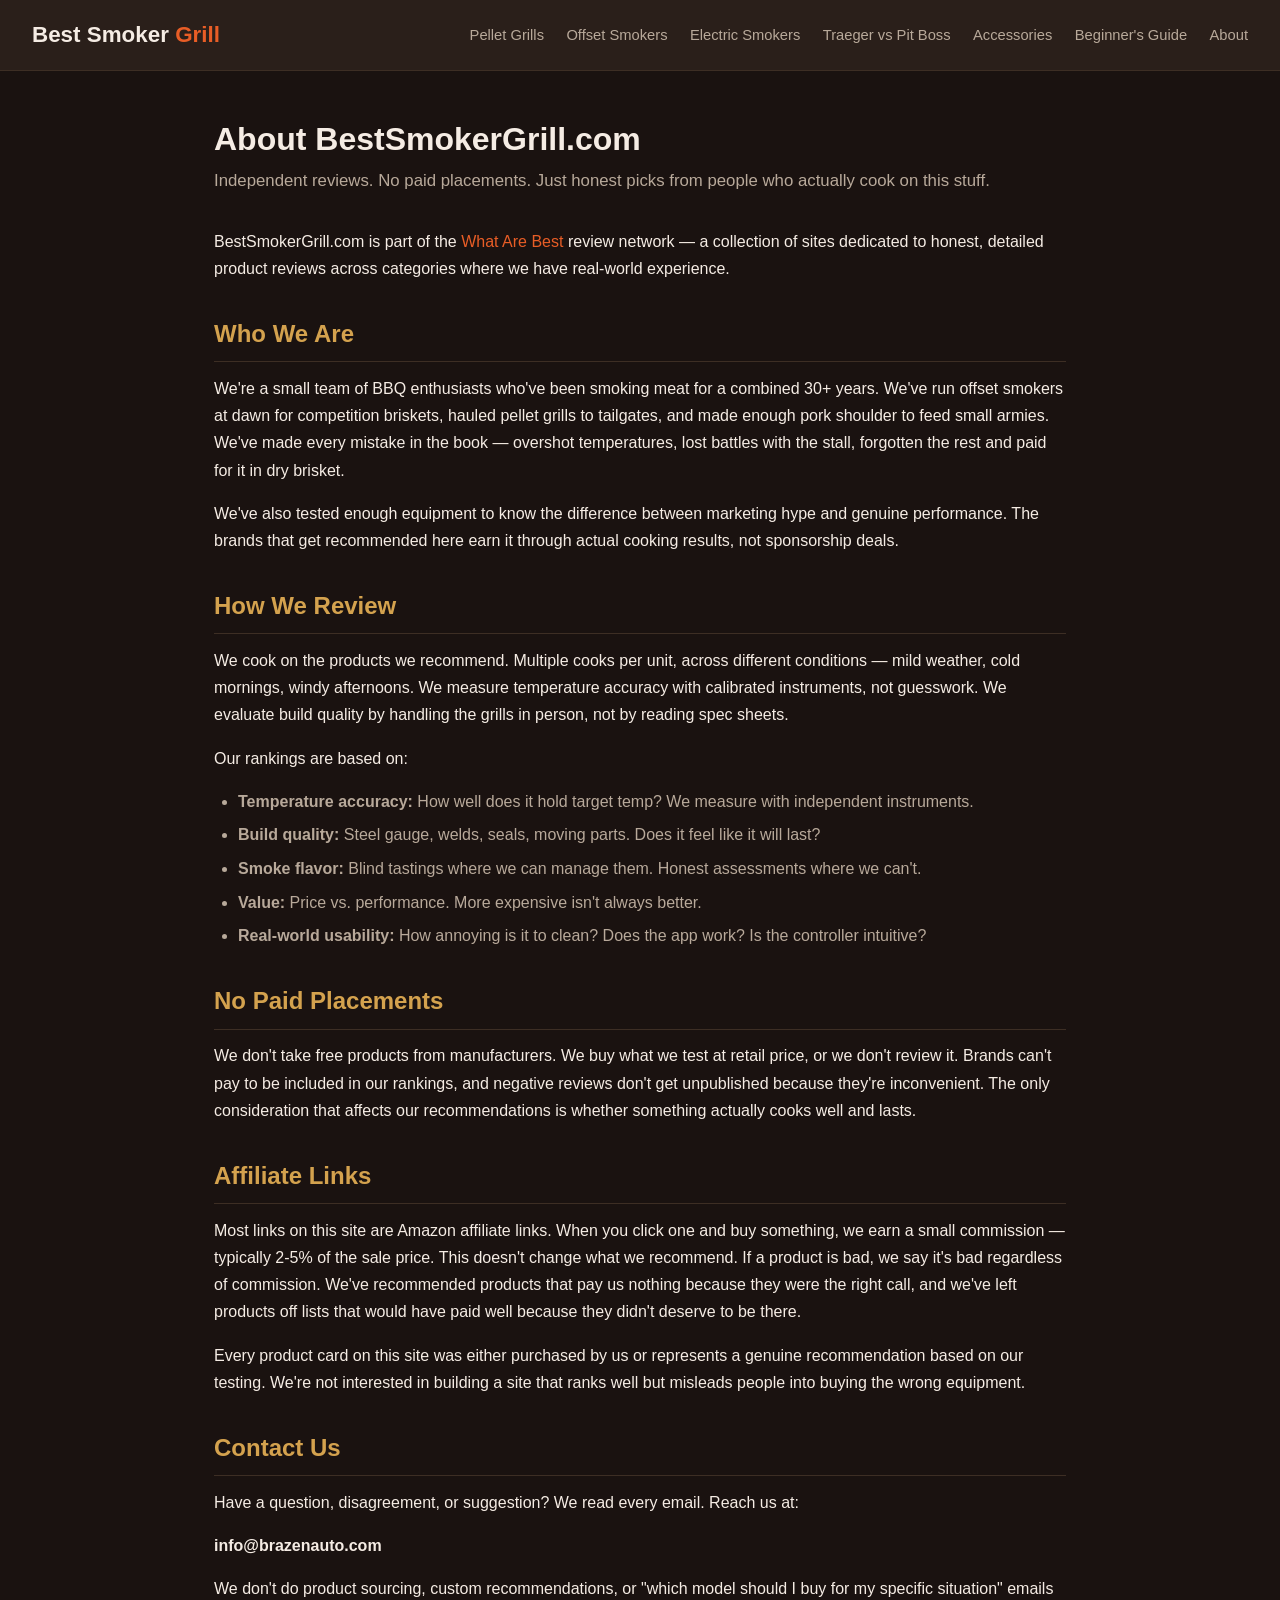
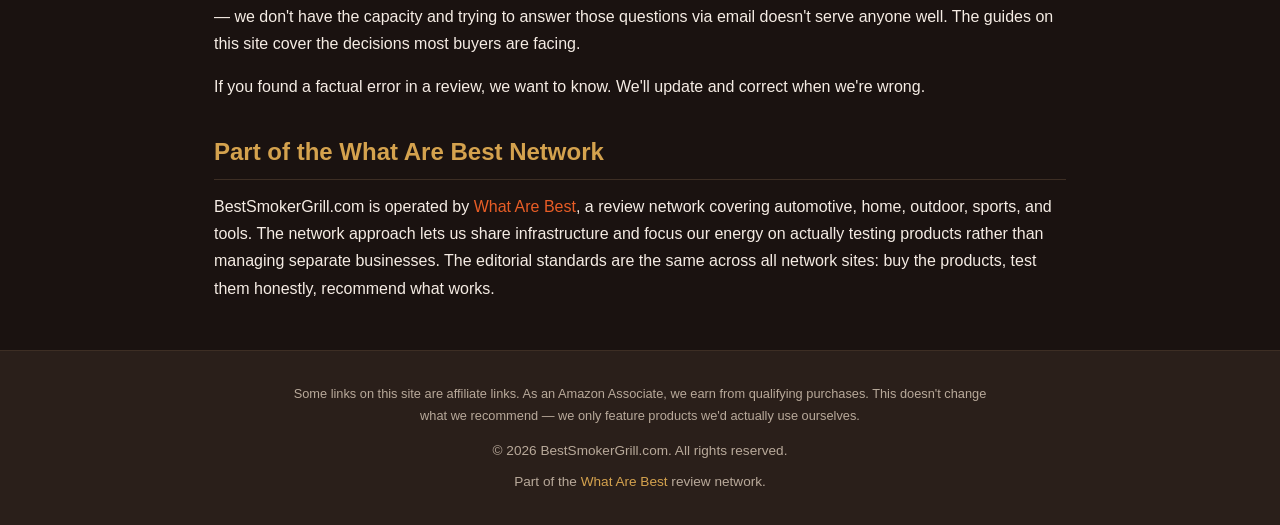
==== about.html @ cd8b77e3 "Initial commit: full site with 9 pages, warm BBQ design, Amazon affiliate links" ====
<!DOCTYPE html>
<html lang="en">
<head>
  <meta charset="UTF-8">
  <meta name="viewport" content="width=device-width, initial-scale=1.0">
  <title>About BestSmokerGrill — Independent Pellet Grill & Smoker Reviews</title>
  <meta name="description" content="About BestSmokerGrill.com — an independent review site dedicated to helping you find the best pellet grills, smokers, and BBQ gear. No paid placements, no fluff.">
  <link rel="canonical" href="https://bestsmokergrill.com/about.html">
  <link rel="stylesheet" href="style.css">
</head>
<body>
  <header>
    <div class="logo"><a href="index.html">Best Smoker <span>Grill</span></a></div>
    <button class="menu-toggle" onclick="document.querySelector('nav').classList.toggle('open')" aria-label="Toggle menu">☰</button>
    <nav>
      <a href="best-pellet-grills.html">Pellet Grills</a>
      <a href="best-offset-smokers.html">Offset Smokers</a>
      <a href="best-electric-smokers.html">Electric Smokers</a>
      <a href="traeger-vs-pit-boss.html">Traeger vs Pit Boss</a>
      <a href="best-grill-accessories.html">Accessories</a>
      <a href="beginners-guide.html">Beginner's Guide</a>
      <a href="about.html">About</a>
    </nav>
  </header>

  <div class="page-header">
    <h1>About BestSmokerGrill.com</h1>
    <p class="subtitle">Independent reviews. No paid placements. Just honest picks from people who actually cook on this stuff.</p>
  </div>

  <div class="article">
    <p>BestSmokerGrill.com is part of the <a href="https://whatarebest.com">What Are Best</a> review network — a collection of sites dedicated to honest, detailed product reviews across categories where we have real-world experience.</p>

    <h2>Who We Are</h2>
    <p>We're a small team of BBQ enthusiasts who've been smoking meat for a combined 30+ years. We've run offset smokers at dawn for competition briskets, hauled pellet grills to tailgates, and made enough pork shoulder to feed small armies. We've made every mistake in the book — overshot temperatures, lost battles with the stall, forgotten the rest and paid for it in dry brisket.</p>
    <p>We've also tested enough equipment to know the difference between marketing hype and genuine performance. The brands that get recommended here earn it through actual cooking results, not sponsorship deals.</p>

    <h2>How We Review</h2>
    <p>We cook on the products we recommend. Multiple cooks per unit, across different conditions — mild weather, cold mornings, windy afternoons. We measure temperature accuracy with calibrated instruments, not guesswork. We evaluate build quality by handling the grills in person, not by reading spec sheets.</p>
    <p>Our rankings are based on:</p>
    <ul>
      <li><strong>Temperature accuracy:</strong> How well does it hold target temp? We measure with independent instruments.</li>
      <li><strong>Build quality:</strong> Steel gauge, welds, seals, moving parts. Does it feel like it will last?</li>
      <li><strong>Smoke flavor:</strong> Blind tastings where we can manage them. Honest assessments where we can't.</li>
      <li><strong>Value:</strong> Price vs. performance. More expensive isn't always better.</li>
      <li><strong>Real-world usability:</strong> How annoying is it to clean? Does the app work? Is the controller intuitive?</li>
    </ul>

    <h2>No Paid Placements</h2>
    <p>We don't take free products from manufacturers. We buy what we test at retail price, or we don't review it. Brands can't pay to be included in our rankings, and negative reviews don't get unpublished because they're inconvenient. The only consideration that affects our recommendations is whether something actually cooks well and lasts.</p>

    <h2>Affiliate Links</h2>
    <p>Most links on this site are Amazon affiliate links. When you click one and buy something, we earn a small commission — typically 2-5% of the sale price. This doesn't change what we recommend. If a product is bad, we say it's bad regardless of commission. We've recommended products that pay us nothing because they were the right call, and we've left products off lists that would have paid well because they didn't deserve to be there.</p>
    <p>Every product card on this site was either purchased by us or represents a genuine recommendation based on our testing. We're not interested in building a site that ranks well but misleads people into buying the wrong equipment.</p>

    <h2>Contact Us</h2>
    <p>Have a question, disagreement, or suggestion? We read every email. Reach us at:</p>
    <p><strong>info@brazenauto.com</strong></p>
    <p>We don't do product sourcing, custom recommendations, or "which model should I buy for my specific situation" emails — we don't have the capacity and trying to answer those questions via email doesn't serve anyone well. The guides on this site cover the decisions most buyers are facing.</p>
    <p>If you found a factual error in a review, we want to know. We'll update and correct when we're wrong.</p>

    <h2>Part of the What Are Best Network</h2>
    <p>BestSmokerGrill.com is operated by <a href="https://whatarebest.com">What Are Best</a>, a review network covering automotive, home, outdoor, sports, and tools. The network approach lets us share infrastructure and focus our energy on actually testing products rather than managing separate businesses. The editorial standards are the same across all network sites: buy the products, test them honestly, recommend what works.</p>
  </div>

  <footer>
    <p class="disclosure">Some links on this site are affiliate links. As an Amazon Associate, we earn from qualifying purchases. This doesn't change what we recommend — we only feature products we'd actually use ourselves.</p>
    <p>&copy; 2026 BestSmokerGrill.com. All rights reserved.</p>
    <p class="network">Part of the <a href="https://whatarebest.com">What Are Best</a> review network.</p>
  </footer>
</body>
</html>
---- style.css ----
:root {
  --bg: #1a1210;
  --bg-light: #2a1f1a;
  --text: #f5ece4;
  --text-muted: #b8a99a;
  --accent: #e85d26;
  --accent-hover: #ff7a3d;
  --accent-warm: #d4a24e;
  --card-bg: #2a1f1a;
  --border: #3d2e24;
  --badge-pick: #e85d26;
  --badge-value: #2e9e5a;
  --badge-premium: #d4a24e;
  --badge-portable: #4a90d9;
}
* { margin: 0; padding: 0; box-sizing: border-box; }
body {
  font-family: -apple-system, BlinkMacSystemFont, 'Segoe UI', Roboto, sans-serif;
  background: var(--bg);
  color: var(--text);
  line-height: 1.7;
}
a { color: var(--accent); text-decoration: none; }
a:hover { color: var(--accent-hover); }

/* Header */
header {
  background: var(--bg-light);
  border-bottom: 1px solid var(--border);
  padding: 1rem 2rem;
  display: flex;
  align-items: center;
  justify-content: space-between;
  position: sticky;
  top: 0;
  z-index: 10;
}
.logo { font-size: 1.4rem; font-weight: 700; }
.logo a { color: var(--text); }
.logo span { color: var(--accent); }
.logo .sub { color: var(--accent-warm); }
nav { display: flex; gap: 0.2rem; flex-wrap: wrap; }
nav a { margin-left: 1.2rem; font-weight: 500; color: var(--text-muted); font-size: 0.92rem; }
nav a:hover { color: var(--accent); }
.menu-toggle { display: none; background: none; border: none; color: var(--text); font-size: 1.5rem; cursor: pointer; }

/* Hero */
.hero {
  max-width: 850px;
  margin: 4rem auto 3rem;
  text-align: center;
  padding: 0 1.5rem;
}
.hero h1 { font-size: 2.4rem; margin-bottom: 1rem; line-height: 1.2; }
.hero h1 .fire { color: var(--accent); }
.hero p { font-size: 1.15rem; color: var(--text-muted); max-width: 650px; margin: 0 auto; }

/* Page Header (for article pages) */
.page-header {
  max-width: 900px;
  margin: 3rem auto 2rem;
  padding: 0 1.5rem;
}
.page-header h1 { font-size: 2rem; margin-bottom: 0.5rem; line-height: 1.25; }
.page-header .subtitle { color: var(--text-muted); font-size: 1.05rem; }
.page-header .meta { color: var(--text-muted); font-size: 0.85rem; margin-top: 0.5rem; }

/* Category Cards (homepage) */
.categories {
  max-width: 1100px;
  margin: 0 auto 3rem;
  padding: 0 1.5rem;
  display: grid;
  grid-template-columns: repeat(auto-fill, minmax(300px, 1fr));
  gap: 1.5rem;
}
.card {
  background: var(--card-bg);
  border: 1px solid var(--border);
  border-radius: 12px;
  padding: 2rem;
  transition: box-shadow 0.2s, border-color 0.2s;
}
.card:hover { box-shadow: 0 4px 20px rgba(232,93,38,0.15); border-color: var(--accent); }
.card h2 { font-size: 1.3rem; margin-bottom: 0.5rem; }
.card p { color: var(--text-muted); font-size: 0.95rem; margin-bottom: 1rem; }
.card .cta { display: inline-block; font-weight: 600; font-size: 0.9rem; }
.card .cta::after { content: ' →'; }

/* Latest Reviews Grid */
.latest {
  max-width: 1100px;
  margin: 0 auto 3rem;
  padding: 0 1.5rem;
}
.latest h2 { font-size: 1.5rem; margin-bottom: 1.2rem; border-top: 1px solid var(--border); padding-top: 1rem; }
.latest-grid {
  display: grid;
  grid-template-columns: repeat(auto-fill, minmax(300px, 1fr));
  gap: 1rem;
}
.review-card {
  background: var(--card-bg);
  border: 1px solid var(--border);
  border-radius: 10px;
  padding: 1.2rem 1.5rem;
  transition: border-color 0.2s;
}
.review-card:hover { border-color: var(--accent); }
.review-card .category { font-size: 0.75rem; text-transform: uppercase; font-weight: 700; color: var(--accent-warm); margin-bottom: 0.3rem; letter-spacing: 0.05em; }
.review-card h3 { font-size: 1.05rem; margin-bottom: 0.3rem; }
.review-card h3 a { color: var(--text); }
.review-card h3 a:hover { color: var(--accent); }
.review-card p { font-size: 0.88rem; color: var(--text-muted); margin-bottom: 0.4rem; }
.review-card .updated { font-size: 0.78rem; color: var(--text-muted); }

/* Article Content */
.article {
  max-width: 900px;
  margin: 0 auto 3rem;
  padding: 0 1.5rem;
}
.article h2 { font-size: 1.5rem; margin: 2rem 0 0.8rem; color: var(--accent-warm); border-bottom: 1px solid var(--border); padding-bottom: 0.4rem; }
.article h3 { font-size: 1.2rem; margin: 1.5rem 0 0.5rem; }
.article p { margin-bottom: 1rem; color: var(--text); font-size: 1rem; }
.article ul, .article ol { margin: 0.5rem 0 1rem 1.5rem; color: var(--text-muted); }
.article li { margin-bottom: 0.4rem; }

/* Product Cards */
.product-card {
  background: var(--card-bg);
  border: 1px solid var(--border);
  border-radius: 12px;
  padding: 1.5rem 2rem;
  margin: 1.5rem 0;
  position: relative;
  transition: border-color 0.2s;
}
.product-card:hover { border-color: var(--accent); }
.product-card .badge {
  display: inline-block;
  padding: 0.25rem 0.75rem;
  border-radius: 20px;
  font-size: 0.75rem;
  font-weight: 700;
  text-transform: uppercase;
  letter-spacing: 0.05em;
  margin-bottom: 0.8rem;
  color: #fff;
}
.badge-pick { background: var(--badge-pick); }
.badge-value { background: var(--badge-value); }
.badge-premium { background: var(--badge-premium); }
.badge-portable { background: var(--badge-portable); }
.badge-budget { background: #7c5cbf; }
.badge-beginner { background: #2e9e5a; }
.badge-upgrade { background: #d4a24e; }
.product-card h3 { font-size: 1.25rem; margin-bottom: 0.5rem; }
.product-card .price { color: var(--accent-warm); font-weight: 700; font-size: 1.1rem; margin-bottom: 0.5rem; }
.product-card p { color: var(--text-muted); font-size: 0.95rem; }
.product-card .pros-cons { display: grid; grid-template-columns: 1fr 1fr; gap: 1rem; margin: 0.8rem 0; }
.product-card .pros h4 { color: #2e9e5a; font-size: 0.85rem; margin-bottom: 0.3rem; }
.product-card .cons h4 { color: #e85d26; font-size: 0.85rem; margin-bottom: 0.3rem; }
.product-card .pros ul, .product-card .cons ul { list-style: none; padding: 0; margin: 0; }
.product-card .pros li::before { content: '✓ '; color: #2e9e5a; font-weight: 700; }
.product-card .cons li::before { content: '✗ '; color: #e85d26; font-weight: 700; }
.product-card .pros li, .product-card .cons li { font-size: 0.88rem; color: var(--text-muted); margin-bottom: 0.2rem; }
.btn-amazon {
  display: inline-block;
  background: var(--accent);
  color: #fff;
  padding: 0.6rem 1.5rem;
  border-radius: 8px;
  font-weight: 700;
  font-size: 0.95rem;
  margin-top: 0.8rem;
  transition: background 0.2s;
}
.btn-amazon:hover { background: var(--accent-hover); color: #fff; }

/* Comparison Table */
.comparison-table {
  width: 100%;
  border-collapse: collapse;
  margin: 1.5rem 0;
  font-size: 0.92rem;
}
.comparison-table th {
  background: var(--bg-light);
  color: var(--accent-warm);
  padding: 0.8rem;
  text-align: left;
  border-bottom: 2px solid var(--border);
}
.comparison-table td {
  padding: 0.7rem 0.8rem;
  border-bottom: 1px solid var(--border);
  color: var(--text-muted);
}
.comparison-table tr:hover td { background: rgba(232,93,38,0.05); }

/* TOC */
.toc {
  background: var(--card-bg);
  border: 1px solid var(--border);
  border-radius: 10px;
  padding: 1.2rem 1.5rem;
  margin-bottom: 2rem;
}
.toc h4 { margin-bottom: 0.5rem; color: var(--accent-warm); font-size: 0.95rem; }
.toc ol { margin-left: 1.2rem; }
.toc li { margin-bottom: 0.3rem; }
.toc a { color: var(--text-muted); font-size: 0.92rem; }
.toc a:hover { color: var(--accent); }

/* Footer */
footer {
  border-top: 1px solid var(--border);
  padding: 2rem;
  text-align: center;
  color: var(--text-muted);
  font-size: 0.85rem;
  background: var(--bg-light);
}
footer .disclosure {
  max-width: 700px;
  margin: 0 auto 0.8rem;
  font-size: 0.8rem;
}
footer .network { margin-top: 0.5rem; }
footer .network a { color: var(--accent-warm); }

/* Responsive */
@media (max-width: 768px) {
  .hero h1 { font-size: 1.8rem; }
  header { padding: 0.8rem 1rem; flex-wrap: wrap; }
  nav { display: none; width: 100%; flex-direction: column; gap: 0; margin-top: 0.5rem; }
  nav.open { display: flex; }
  nav a { margin-left: 0; padding: 0.5rem 0; border-bottom: 1px solid var(--border); }
  .menu-toggle { display: block; }
  .categories { grid-template-columns: 1fr; }
  .latest-grid { grid-template-columns: 1fr; }
  .product-card .pros-cons { grid-template-columns: 1fr; }
  .page-header h1 { font-size: 1.6rem; }
  .comparison-table { font-size: 0.82rem; }
  .comparison-table th, .comparison-table td { padding: 0.5rem; }
}
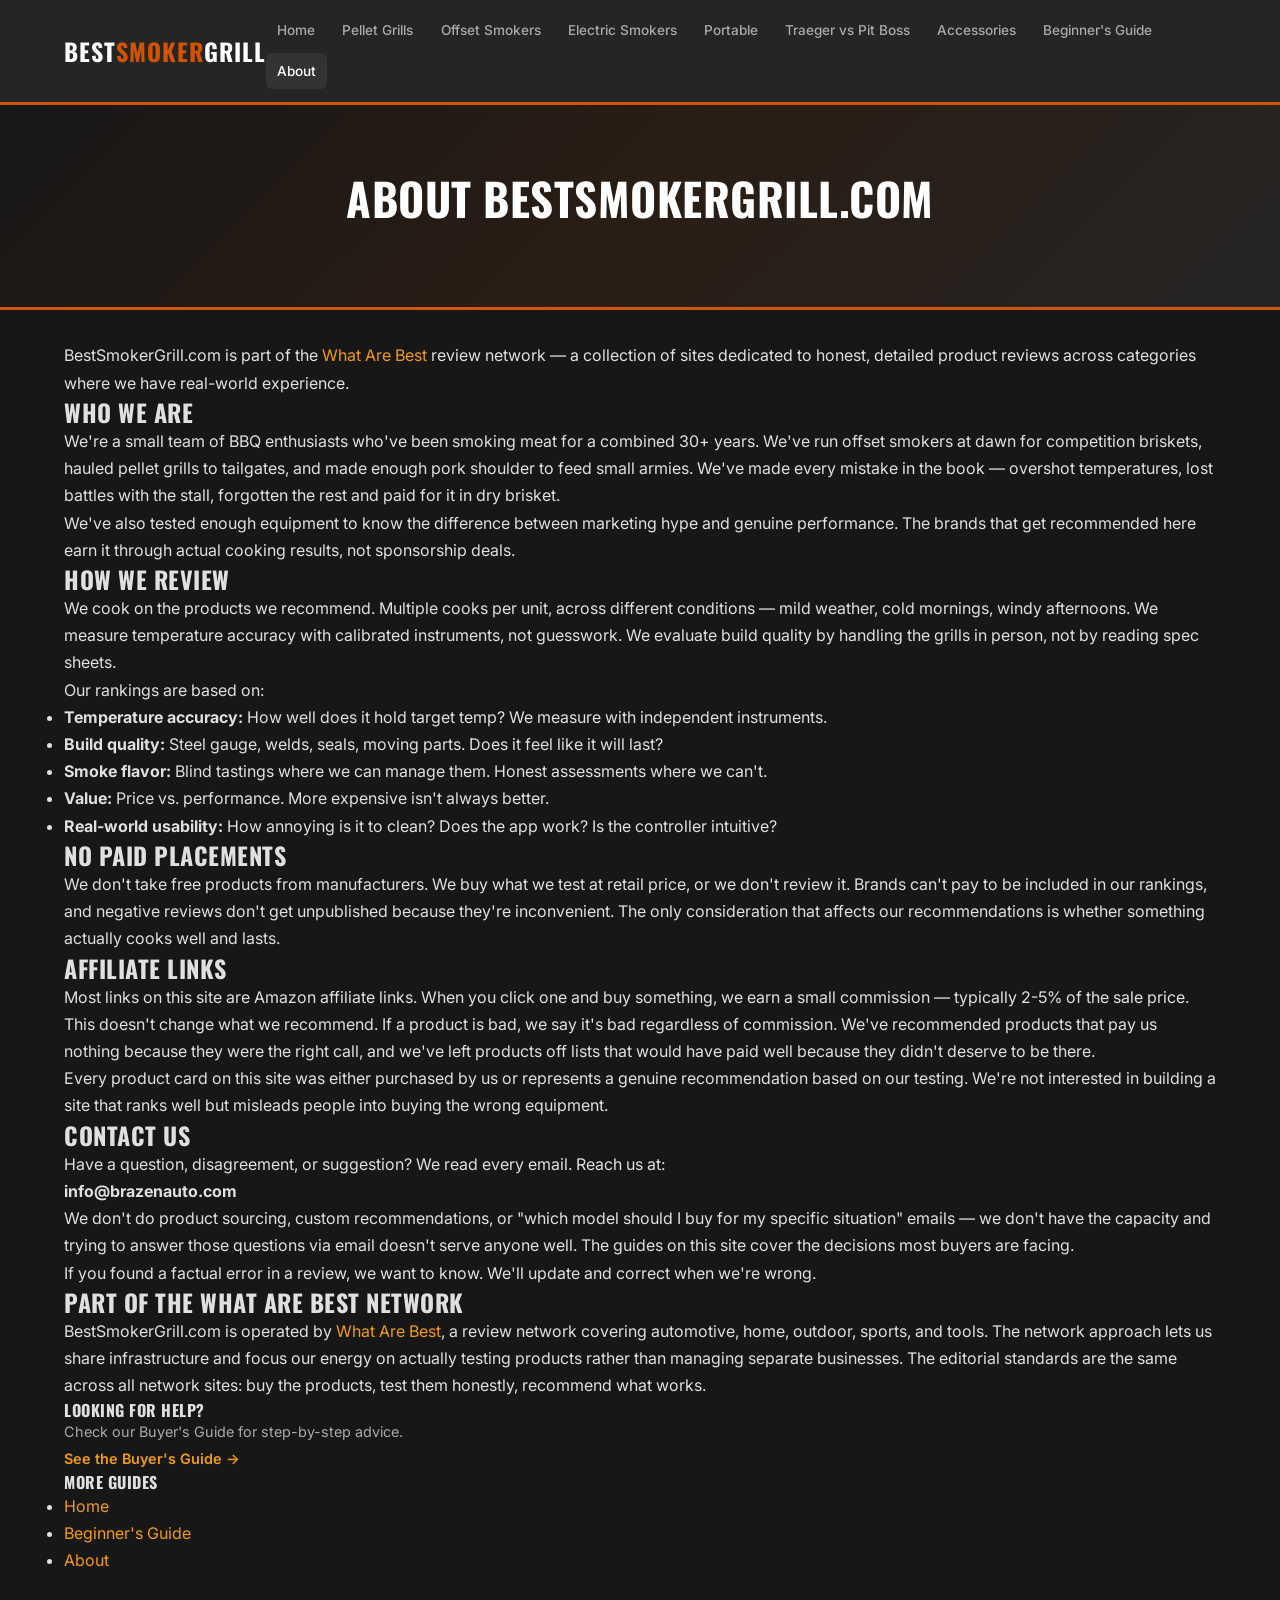
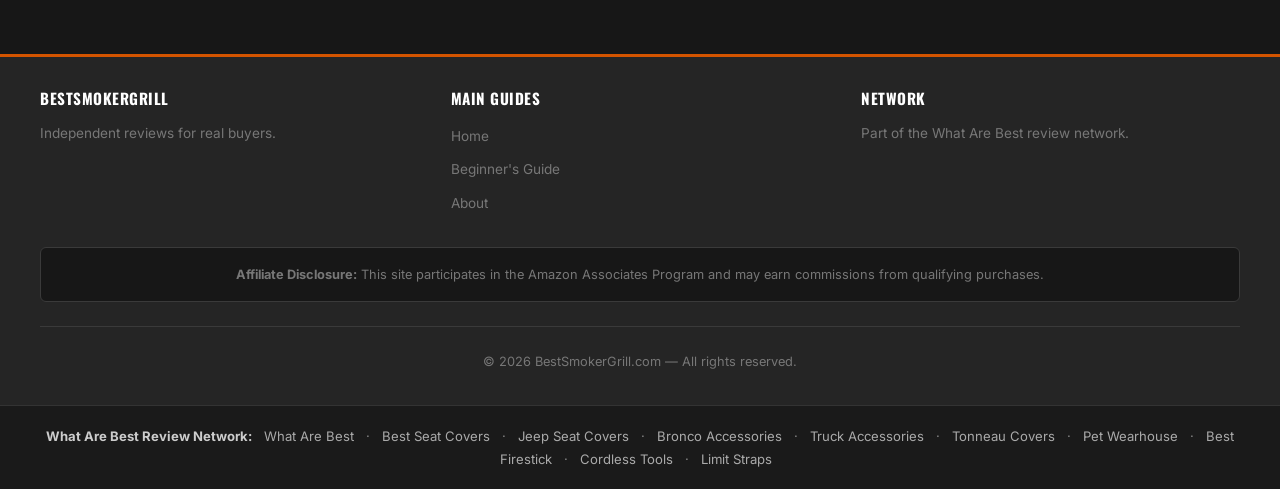
==== commit 05fca163: "Dark theme: article pages upgraded to css/style.css + nav + footer + schema" ====
--- a/about.html
+++ b/about.html
@@ -1,35 +1,39 @@
 <!DOCTYPE html>
 <html lang="en">
 <head>
-  <meta charset="UTF-8">
-  <meta name="viewport" content="width=device-width, initial-scale=1.0">
-  <title>About BestSmokerGrill — Independent Pellet Grill & Smoker Reviews</title>
-  <meta name="description" content="About BestSmokerGrill.com — an independent review site dedicated to helping you find the best pellet grills, smokers, and BBQ gear. No paid placements, no fluff.">
-  <link rel="canonical" href="https://bestsmokergrill.com/about.html">
-  <link rel="stylesheet" href="style.css">
+<meta charset="UTF-8">
+<meta name="viewport" content="width=device-width,initial-scale=1.0">
+<title>About BestSmokerGrill — Independent Pellet Grill & Smoker Reviews</title>
+<meta name="description" content="About BestSmokerGrill.com — an independent review site dedicated to helping you find the best pellet grills, smokers, and BBQ gear. No paid placements, no fluff.">
+<link rel="canonical" href="https://bestsmokergrill.com/about.html">
+<link rel="preconnect" href="https://fonts.googleapis.com">
+<link href="https://fonts.googleapis.com/css2?family=Inter:wght@400;500;600;700&family=Oswald:wght@400;500;600;700&display=swap" rel="stylesheet">
+<link rel="stylesheet" href="css/style.css">
+<meta property="og:type" content="article">
+<meta property="og:title" content="About BestSmokerGrill — Independent Pellet Grill & Smoker Reviews">
+<meta property="og:url" content="https://bestsmokergrill.com/about.html">
+<meta property="og:description" content="About BestSmokerGrill.com — an independent review site dedicated to helping you find the best pellet grills, smokers, and BBQ gear. No paid placements, no fluff.">
+<meta property="og:site_name" content="BestSmokerGrill.com">
+<meta name="twitter:card" content="summary">
+<script type="application/ld+json">{"@context":"https://schema.org","@type":"Article","headline":"About BestSmokerGrill — Independent Pellet Grill & Smoker Reviews","description":"About BestSmokerGrill.com — an independent review site dedicated to helping you find the best pellet grills, smokers, and BBQ gear. No paid placements, no fluff.","publisher":{"@type":"Organization","name":"What Are Best"}}</script>
 </head>
 <body>
-  <header>
-    <div class="logo"><a href="index.html">Best Smoker <span>Grill</span></a></div>
-    <button class="menu-toggle" onclick="document.querySelector('nav').classList.toggle('open')" aria-label="Toggle menu">☰</button>
-    <nav>
-      <a href="best-pellet-grills.html">Pellet Grills</a>
-      <a href="best-offset-smokers.html">Offset Smokers</a>
-      <a href="best-electric-smokers.html">Electric Smokers</a>
-      <a href="traeger-vs-pit-boss.html">Traeger vs Pit Boss</a>
-      <a href="best-grill-accessories.html">Accessories</a>
-      <a href="beginners-guide.html">Beginner's Guide</a>
-      <a href="about.html">About</a>
-    </nav>
-  </header>
+<header class="site-header">
+  <div class="header-inner">
+    <a href="index.html" class="logo">BEST<span>SMOKER</span>GRILL</a>
+    <button class="nav-toggle" aria-label="Toggle navigation" aria-expanded="false">☰</button>
+    <nav class="main-nav" role="navigation"><ul><li><a href="index.html">Home</a></li><li><a href="best-pellet-grills.html">Pellet Grills</a></li><li><a href="best-offset-smokers.html">Offset Smokers</a></li><li><a href="best-electric-smokers.html">Electric Smokers</a></li><li><a href="best-portable-smokers.html">Portable</a></li><li><a href="traeger-vs-pit-boss.html">Traeger vs Pit Boss</a></li><li><a href="best-grill-accessories.html">Accessories</a></li><li><a href="beginners-guide.html">Beginner's Guide</a></li><li><a href="about.html">About</a></li></ul></nav>
+  </div>
+</header>
+<section class="hero" style="background:linear-gradient(135deg,var(--charcoal) 0%,#2a1d14 50%,var(--charcoal-light) 100%)">
+  <h1>About BestSmokerGrill.com</h1>
+</section>
+<div class="container">
+  <div class="content-grid">
+    <main class="article-content">
 
-  <div class="page-header">
-    <h1>About BestSmokerGrill.com</h1>
-    <p class="subtitle">Independent reviews. No paid placements. Just honest picks from people who actually cook on this stuff.</p>
-  </div>
-
-  <div class="article">
-    <p>BestSmokerGrill.com is part of the <a href="https://whatarebest.com">What Are Best</a> review network — a collection of sites dedicated to honest, detailed product reviews across categories where we have real-world experience.</p>
+<span class="page-title" style="display:none">About BestSmokerGrill.com</span>
+<p>BestSmokerGrill.com is part of the <a href="https://whatarebest.com">What Are Best</a> review network — a collection of sites dedicated to honest, detailed product reviews across categories where we have real-world experience.</p>
 
     <h2>Who We Are</h2>
     <p>We're a small team of BBQ enthusiasts who've been smoking meat for a combined 30+ years. We've run offset smokers at dawn for competition briskets, hauled pellet grills to tailgates, and made enough pork shoulder to feed small armies. We've made every mistake in the book — overshot temperatures, lost battles with the stall, forgotten the rest and paid for it in dry brisket.</p>
@@ -62,11 +66,27 @@
     <h2>Part of the What Are Best Network</h2>
     <p>BestSmokerGrill.com is operated by <a href="https://whatarebest.com">What Are Best</a>, a review network covering automotive, home, outdoor, sports, and tools. The network approach lets us share infrastructure and focus our energy on actually testing products rather than managing separate businesses. The editorial standards are the same across all network sites: buy the products, test them honestly, recommend what works.</p>
   </div>
-
-  <footer>
-    <p class="disclosure">Some links on this site are affiliate links. As an Amazon Associate, we earn from qualifying purchases. This doesn't change what we recommend — we only feature products we'd actually use ourselves.</p>
-    <p>&copy; 2026 BestSmokerGrill.com. All rights reserved.</p>
-    <p class="network">Part of the <a href="https://whatarebest.com">What Are Best</a> review network.</p>
-  </footer>
+</main>
+    <aside class="sidebar">
+      <div class="widget">
+        <h4>Looking for Help?</h4>
+        <p style="font-size:.9rem;color:var(--text-secondary)">Check our Buyer's Guide for step-by-step advice.</p>
+        <a href="buyers-guide.html" style="color:var(--accent-light);font-weight:600;font-size:.9rem">See the Buyer's Guide →</a>
+      </div>
+      <div class="widget"><h4>More Guides</h4><ul><li><a href="index.html">Home</a></li><li><a href="beginners-guide.html">Beginner's Guide</a></li><li><a href="about.html">About</a></li></ul></div>
+    </aside>
+  </div>
+</div>
+<footer class="site-footer">
+  <div class="footer-inner">
+    <div class="footer-col"><h4>BEST<span>SMOKER</span>GRILL</h4><p>Independent reviews for real buyers.</p></div>
+    <div class="footer-col"><h4>Main Guides</h4><ul><li><a href="index.html">Home</a></li><li><a href="beginners-guide.html">Beginner's Guide</a></li><li><a href="about.html">About</a></li></ul></div>
+    <div class="footer-col"><h4>Network</h4><p>Part of the <a href="https://www.whatarebest.com" target="_blank" rel="noopener">What Are Best</a> review network.</p></div>
+  </div>
+  <div class="affiliate-disclosure"><p><strong>Affiliate Disclosure:</strong> This site participates in the Amazon Associates Program and may earn commissions from qualifying purchases.</p></div>
+  <div class="footer-bottom"><p>&copy; 2026 BestSmokerGrill.com — All rights reserved.</p></div>
+</footer>
+<div class="network-links"><strong>What Are Best Review Network:</strong> <a href="https://whatarebest.com">What Are Best</a> · <a href="https://bestseatcover.com">Best Seat Covers</a> · <a href="https://jeepseatcover.com">Jeep Seat Covers</a> · <a href="https://bestbroncoaccessories.com">Bronco Accessories</a> · <a href="https://besttruckaccessories.com">Truck Accessories</a> · <a href="https://besttonneaucovers.com">Tonneau Covers</a> · <a href="https://petwearhouse.com">Pet Wearhouse</a> · <a href="https://bestfirestick.com">Best Firestick</a> · <a href="https://bestcordlesstools.com">Cordless Tools</a> · <a href="https://limitstraps.com">Limit Straps</a></div>
+<script src="js/main.js"></script>
 </body>
 </html>
--- a/css/style.css
+++ b/css/style.css
@@ -0,0 +1,4 @@
+/* ===== RESET & BASE ===== */
+*,*::before,*::after{box-sizing:border-box;margin:0;padding:0}
+:root{--charcoal:#171717;--charcoal-light:#252525;--charcoal-mid:#333;--accent:#d35400;--accent-dark:#a84300;--accent-light:#f39c12;--accent-yellow:#f1c40f;--text-primary:#e0e0e0;--text-secondary:#aaa;--text-muted:#777;--white:#fff;--border-color:#3a3a3a;--card-bg:#222;--font-main:'Inter',system-ui,-apple-system,sans-serif;--font-heading:'Oswald',system-ui,sans-serif;--max-width:1200px;--radius:6px}
+html{scroll-behavior:smooth;font-size:16px}body{font-family:var(--font-main);background:var(--charcoal);color:var(--text-primary);line-height:1.7;-webkit-font-smoothing:antialiased}a{color:var(--accent-light);text-decoration:none;transition:color .2s}a:hover{color:var(--accent-yellow)}img{max-width:100%;height:auto;display:block}h1,h2,h3,h4,h5{font-family:var(--font-heading);text-transform:uppercase;letter-spacing:.5px;line-height:1.3}.site-header{background:var(--charcoal-light);border-bottom:3px solid var(--accent);position:sticky;top:0;z-index:1000;backdrop-filter:blur(10px)}.header-inner{max-width:var(--max-width);margin:0 auto;padding:.8rem 1.5rem;display:flex;align-items:center;justify-content:space-between}.logo{font-family:var(--font-heading);font-size:1.5rem;color:var(--white);font-weight:700;letter-spacing:1px}.logo span{color:var(--accent)}.nav-toggle{display:none;background:none;border:none;color:var(--white);font-size:1.5rem;cursor:pointer}.main-nav ul{list-style:none;display:flex;gap:.3rem;flex-wrap:wrap}.main-nav a{display:block;padding:.4rem .7rem;color:var(--text-secondary);font-size:.85rem;font-weight:500;border-radius:var(--radius);transition:all .2s}.main-nav a:hover,.main-nav a.active{color:var(--white);background:var(--charcoal-mid)}.hero{background:linear-gradient(135deg,var(--charcoal) 0%,#2a1d14 50%,var(--charcoal-light) 100%);padding:4rem 1.5rem;text-align:center;border-bottom:3px solid var(--accent)}.hero h1{font-size:2.8rem;color:var(--white);margin-bottom:1rem}.hero h1 span{color:var(--accent)}.hero p{font-size:1.15rem;color:var(--text-secondary);max-width:760px;margin:0 auto 2rem}.hero-cta{display:inline-block;background:var(--accent);color:var(--white);padding:.8rem 2rem;border-radius:var(--radius);font-weight:600;font-size:1rem;transition:all .2s;text-transform:uppercase;letter-spacing:1px}.hero-cta:hover{background:var(--accent-dark);color:var(--white);transform:translateY(-2px);box-shadow:0 4px 15px rgba(211,84,0,.4)}.container{max-width:var(--max-width);margin:0 auto;padding:2rem 1.5rem}.category-grid{display:grid;grid-template-columns:repeat(auto-fill,minmax(280px,1fr));gap:1.5rem;margin:2rem 0}.cat-card,.brand-section{background:var(--card-bg);border:1px solid var(--border-color);border-radius:var(--radius)}.cat-card{padding:1.8rem;text-align:center;transition:all .2s}.cat-card:hover{border-color:var(--accent);transform:translateY(-3px);box-shadow:0 8px 25px rgba(0,0,0,.3)}.cat-card .icon{font-size:2.5rem;margin-bottom:.8rem}.cat-card h3{font-size:1.1rem;color:var(--white);margin-bottom:.5rem}.cat-card p{font-size:.9rem;color:var(--text-secondary);margin-bottom:1rem}.cat-card a{color:var(--accent-light);font-weight:600;font-size:.9rem}.brand-section{padding:2rem;margin:2rem 0}.site-footer{background:var(--charcoal-light);border-top:3px solid var(--accent);padding:2rem 1.5rem;margin-top:3rem}.footer-inner{max-width:var(--max-width);margin:0 auto;display:grid;grid-template-columns:repeat(auto-fit,minmax(250px,1fr));gap:2rem}.footer-col h4{font-family:var(--font-heading);color:var(--white);margin-bottom:.8rem;font-size:.95rem}.footer-col p,.footer-col a{font-size:.85rem;color:var(--text-muted)}.footer-col ul{list-style:none}.footer-col li{margin-bottom:.4rem}.affiliate-disclosure{background:var(--charcoal);border:1px solid var(--border-color);border-radius:var(--radius);padding:1rem;margin-top:1.5rem;max-width:var(--max-width);margin-left:auto;margin-right:auto}.affiliate-disclosure p{font-size:.8rem;color:var(--text-muted);text-align:center}.footer-bottom{text-align:center;padding-top:1.5rem;margin-top:1.5rem;border-top:1px solid var(--border-color);max-width:var(--max-width);margin-left:auto;margin-right:auto}.footer-bottom p{font-size:.8rem;color:var(--text-muted)}.network-links{background:#1a1a1a;padding:1.2rem;text-align:center;font-size:.82rem;color:#888;border-top:1px solid #333}.network-links strong{color:#ccc}.network-links a{color:#aaa;margin:0 .5rem}@media(max-width:768px){.nav-toggle{display:block}.main-nav{display:none;position:absolute;top:100%;left:0;right:0;background:var(--charcoal-light);border-bottom:3px solid var(--accent);padding:1rem}.main-nav.open{display:block}.main-nav ul{flex-direction:column;gap:0}.main-nav a{padding:.7rem 1rem;border-radius:0;border-bottom:1px solid var(--border-color)}.hero h1{font-size:1.8rem}.header-inner{position:relative}.category-grid{grid-template-columns:1fr}}
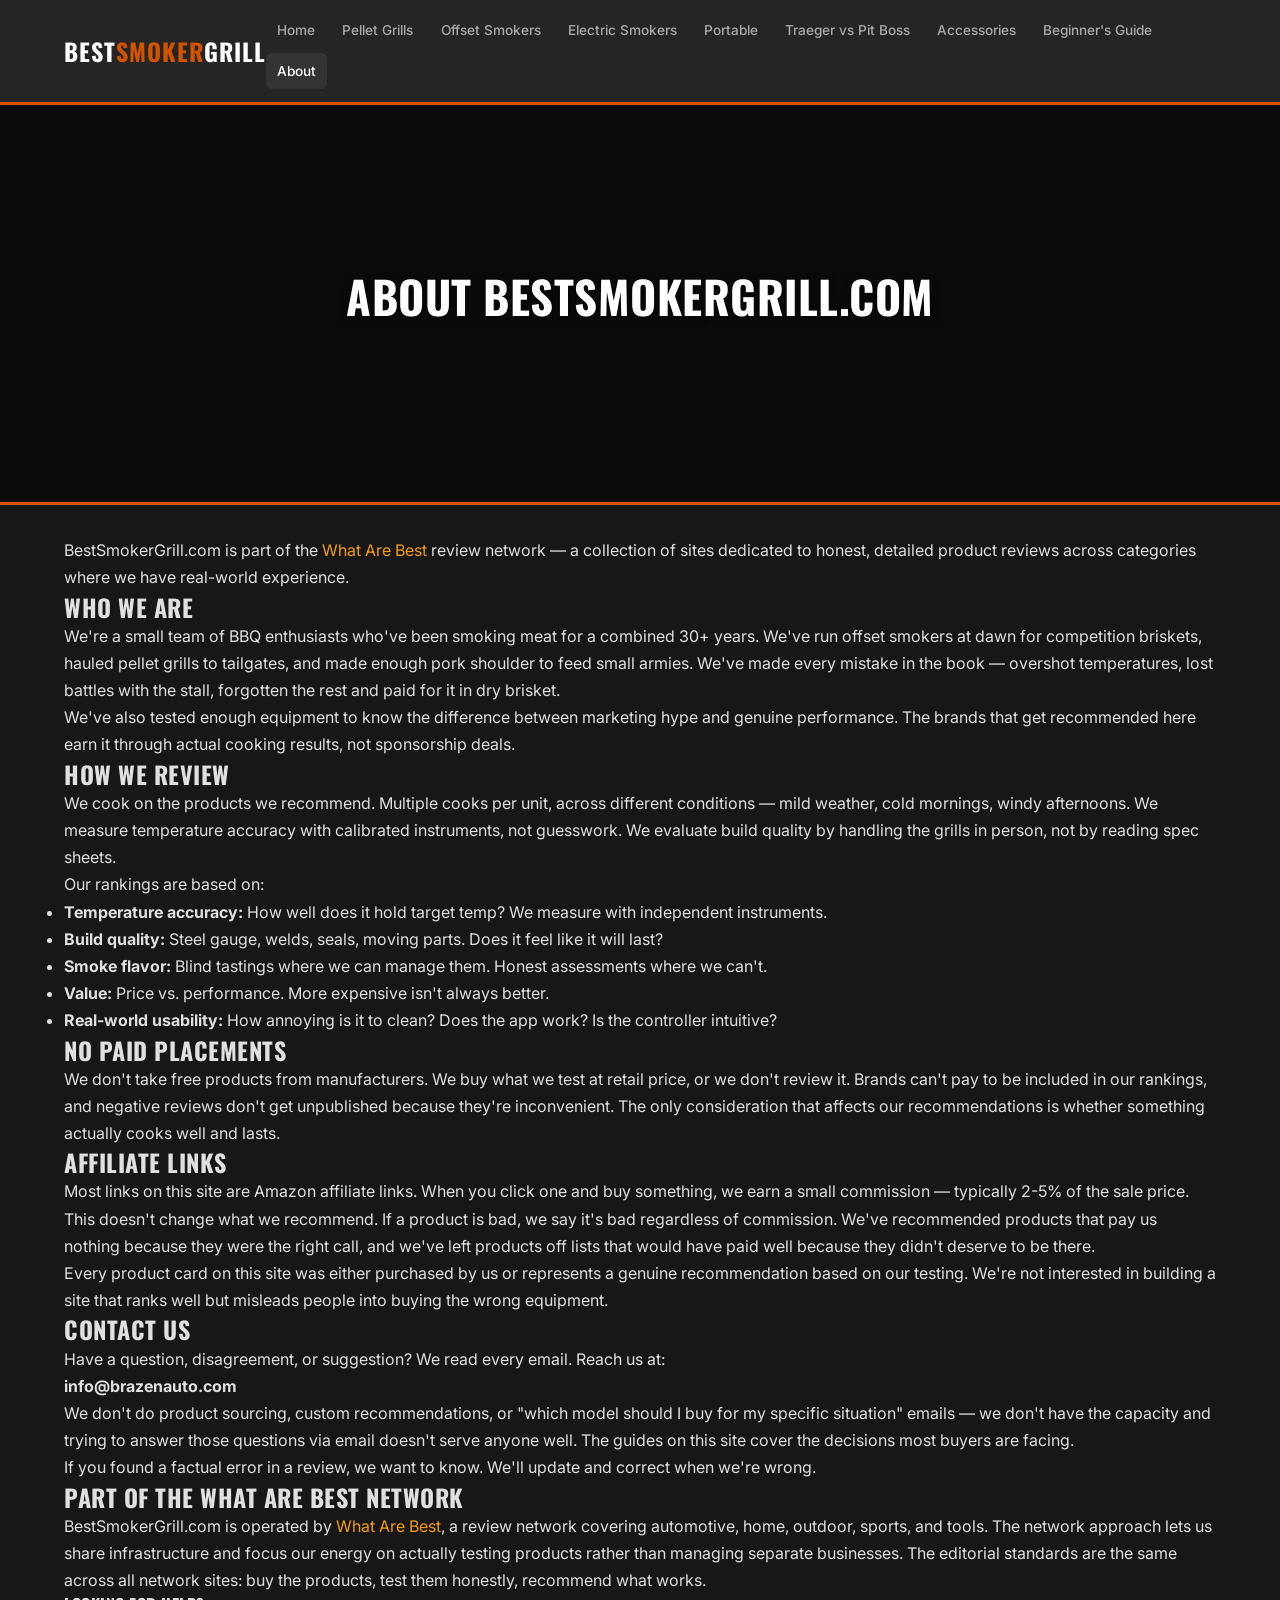
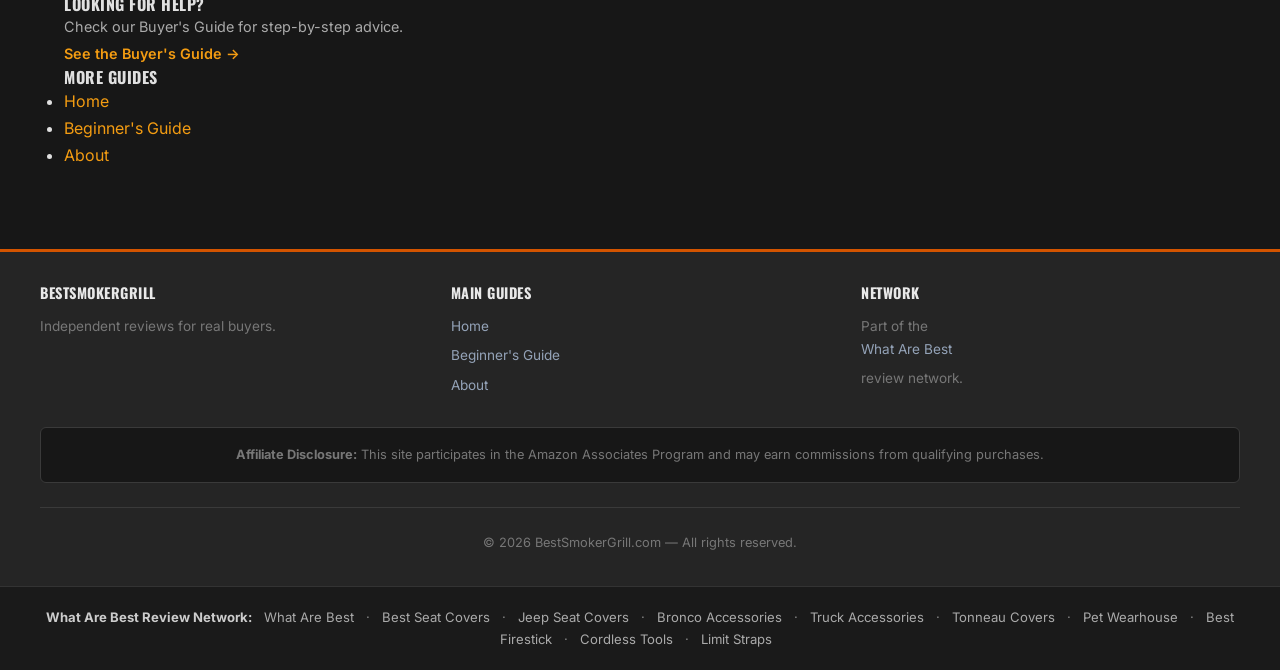
==== commit 1b94fd19: "Visual overhaul: hero backgrounds, star ratings, badges, back-to-top, sticky header, enhanced footer" ====
--- a/about.html
+++ b/about.html
@@ -16,6 +16,28 @@
 <meta property="og:site_name" content="BestSmokerGrill.com">
 <meta name="twitter:card" content="summary">
 <script type="application/ld+json">{"@context":"https://schema.org","@type":"Article","headline":"About BestSmokerGrill — Independent Pellet Grill & Smoker Reviews","description":"About BestSmokerGrill.com — an independent review site dedicated to helping you find the best pellet grills, smokers, and BBQ gear. No paid placements, no fluff.","publisher":{"@type":"Organization","name":"What Are Best"}}</script>
+<style>
+/* === VISUAL OVERHAUL ENHANCEMENTS === */
+html{scroll-behavior:smooth}
+.hero{background:linear-gradient(rgba(0,0,0,0.55),rgba(0,0,0,0.55)),url('https://images.unsplash.com/photo-1529692236671-f1f6cf9683ba?w=1400&q=80') center/cover no-repeat!important;min-height:400px;display:flex;align-items:center;justify-content:center;flex-direction:column;color:#fff!important;position:relative}
+.hero *{color:#fff!important}
+.hero h1,.hero h2{text-shadow:0 2px 8px rgba(0,0,0,.4)}
+.hero p{text-shadow:0 1px 4px rgba(0,0,0,.3)}
+.stars{color:#F59E0B;font-size:1rem;letter-spacing:1px;margin-bottom:4px}
+.stars .count{color:#64748b;font-size:.8rem;margin-left:4px;letter-spacing:0}
+.pick-badge{display:inline-block;background:linear-gradient(135deg,#E8600A,#F59E0B);color:#fff;padding:4px 12px;border-radius:20px;font-size:.75rem;font-weight:700;text-transform:uppercase;letter-spacing:.5px;margin-bottom:8px}
+.card,.cd{transition:transform .2s,box-shadow .2s!important}
+.card:hover,.cd:hover{transform:translateY(-3px);box-shadow:0 8px 30px rgba(0,0,0,.12)!important}
+.updated-badge{display:inline-block;background:#ECFDF5;color:#065F46;padding:4px 12px;border-radius:20px;font-size:.78rem;font-weight:600;margin:8px 0}
+.back-to-top{position:fixed;bottom:24px;right:24px;background:#2563EB;color:#fff;width:44px;height:44px;border-radius:50%;display:flex;align-items:center;justify-content:center;font-size:1.2rem;text-decoration:none!important;box-shadow:0 4px 12px rgba(37,99,235,.4);opacity:0;transition:opacity .3s;z-index:999}
+.back-to-top.visible{opacity:1}
+header,nav{transition:box-shadow .3s}
+header.scrolled,nav.scrolled{box-shadow:0 2px 20px rgba(0,0,0,.1)!important}
+.footer-grid{display:grid;grid-template-columns:repeat(auto-fit,minmax(200px,1fr));gap:24px;text-align:left;margin-bottom:24px}
+.footer-col h4{font-size:.9rem;margin-bottom:12px;opacity:.9}
+.footer-col a{display:block;color:#94A3B8;font-size:.85rem;margin-bottom:6px;text-decoration:none}
+.footer-col a:hover{color:#fff}
+</style>
 </head>
 <body>
 <header class="site-header">
@@ -32,7 +54,7 @@
   <div class="content-grid">
     <main class="article-content">
 
-<span class="page-title" style="display:none">About BestSmokerGrill.com</span>
+
 <p>BestSmokerGrill.com is part of the <a href="https://whatarebest.com">What Are Best</a> review network — a collection of sites dedicated to honest, detailed product reviews across categories where we have real-world experience.</p>
 
     <h2>Who We Are</h2>
@@ -88,5 +110,13 @@
 </footer>
 <div class="network-links"><strong>What Are Best Review Network:</strong> <a href="https://whatarebest.com">What Are Best</a> · <a href="https://bestseatcover.com">Best Seat Covers</a> · <a href="https://jeepseatcover.com">Jeep Seat Covers</a> · <a href="https://bestbroncoaccessories.com">Bronco Accessories</a> · <a href="https://besttruckaccessories.com">Truck Accessories</a> · <a href="https://besttonneaucovers.com">Tonneau Covers</a> · <a href="https://petwearhouse.com">Pet Wearhouse</a> · <a href="https://bestfirestick.com">Best Firestick</a> · <a href="https://bestcordlesstools.com">Cordless Tools</a> · <a href="https://limitstraps.com">Limit Straps</a></div>
 <script src="js/main.js"></script>
+
+<a href="#" class="back-to-top" id="btt" aria-label="Back to top">↑</a>
+<script>
+(function(){var b=document.getElementById('btt'),h=document.querySelector('header,nav');
+window.addEventListener('scroll',function(){b.classList.toggle('visible',window.scrollY>400);if(h)h.classList.toggle('scrolled',window.scrollY>50)});
+b.addEventListener('click',function(e){e.preventDefault();window.scrollTo({top:0,behavior:'smooth'})})})();
+</script>
+
 </body>
 </html>
--- a/css/style.css
+++ b/css/style.css
@@ -2,3 +2,14 @@
 *,*::before,*::after{box-sizing:border-box;margin:0;padding:0}
 :root{--charcoal:#171717;--charcoal-light:#252525;--charcoal-mid:#333;--accent:#d35400;--accent-dark:#a84300;--accent-light:#f39c12;--accent-yellow:#f1c40f;--text-primary:#e0e0e0;--text-secondary:#aaa;--text-muted:#777;--white:#fff;--border-color:#3a3a3a;--card-bg:#222;--font-main:'Inter',system-ui,-apple-system,sans-serif;--font-heading:'Oswald',system-ui,sans-serif;--max-width:1200px;--radius:6px}
 html{scroll-behavior:smooth;font-size:16px}body{font-family:var(--font-main);background:var(--charcoal);color:var(--text-primary);line-height:1.7;-webkit-font-smoothing:antialiased}a{color:var(--accent-light);text-decoration:none;transition:color .2s}a:hover{color:var(--accent-yellow)}img{max-width:100%;height:auto;display:block}h1,h2,h3,h4,h5{font-family:var(--font-heading);text-transform:uppercase;letter-spacing:.5px;line-height:1.3}.site-header{background:var(--charcoal-light);border-bottom:3px solid var(--accent);position:sticky;top:0;z-index:1000;backdrop-filter:blur(10px)}.header-inner{max-width:var(--max-width);margin:0 auto;padding:.8rem 1.5rem;display:flex;align-items:center;justify-content:space-between}.logo{font-family:var(--font-heading);font-size:1.5rem;color:var(--white);font-weight:700;letter-spacing:1px}.logo span{color:var(--accent)}.nav-toggle{display:none;background:none;border:none;color:var(--white);font-size:1.5rem;cursor:pointer}.main-nav ul{list-style:none;display:flex;gap:.3rem;flex-wrap:wrap}.main-nav a{display:block;padding:.4rem .7rem;color:var(--text-secondary);font-size:.85rem;font-weight:500;border-radius:var(--radius);transition:all .2s}.main-nav a:hover,.main-nav a.active{color:var(--white);background:var(--charcoal-mid)}.hero{background:linear-gradient(135deg,var(--charcoal) 0%,#2a1d14 50%,var(--charcoal-light) 100%);padding:4rem 1.5rem;text-align:center;border-bottom:3px solid var(--accent)}.hero h1{font-size:2.8rem;color:var(--white);margin-bottom:1rem}.hero h1 span{color:var(--accent)}.hero p{font-size:1.15rem;color:var(--text-secondary);max-width:760px;margin:0 auto 2rem}.hero-cta{display:inline-block;background:var(--accent);color:var(--white);padding:.8rem 2rem;border-radius:var(--radius);font-weight:600;font-size:1rem;transition:all .2s;text-transform:uppercase;letter-spacing:1px}.hero-cta:hover{background:var(--accent-dark);color:var(--white);transform:translateY(-2px);box-shadow:0 4px 15px rgba(211,84,0,.4)}.container{max-width:var(--max-width);margin:0 auto;padding:2rem 1.5rem}.category-grid{display:grid;grid-template-columns:repeat(auto-fill,minmax(280px,1fr));gap:1.5rem;margin:2rem 0}.cat-card,.brand-section{background:var(--card-bg);border:1px solid var(--border-color);border-radius:var(--radius)}.cat-card{padding:1.8rem;text-align:center;transition:all .2s}.cat-card:hover{border-color:var(--accent);transform:translateY(-3px);box-shadow:0 8px 25px rgba(0,0,0,.3)}.cat-card .icon{font-size:2.5rem;margin-bottom:.8rem}.cat-card h3{font-size:1.1rem;color:var(--white);margin-bottom:.5rem}.cat-card p{font-size:.9rem;color:var(--text-secondary);margin-bottom:1rem}.cat-card a{color:var(--accent-light);font-weight:600;font-size:.9rem}.brand-section{padding:2rem;margin:2rem 0}.site-footer{background:var(--charcoal-light);border-top:3px solid var(--accent);padding:2rem 1.5rem;margin-top:3rem}.footer-inner{max-width:var(--max-width);margin:0 auto;display:grid;grid-template-columns:repeat(auto-fit,minmax(250px,1fr));gap:2rem}.footer-col h4{font-family:var(--font-heading);color:var(--white);margin-bottom:.8rem;font-size:.95rem}.footer-col p,.footer-col a{font-size:.85rem;color:var(--text-muted)}.footer-col ul{list-style:none}.footer-col li{margin-bottom:.4rem}.affiliate-disclosure{background:var(--charcoal);border:1px solid var(--border-color);border-radius:var(--radius);padding:1rem;margin-top:1.5rem;max-width:var(--max-width);margin-left:auto;margin-right:auto}.affiliate-disclosure p{font-size:.8rem;color:var(--text-muted);text-align:center}.footer-bottom{text-align:center;padding-top:1.5rem;margin-top:1.5rem;border-top:1px solid var(--border-color);max-width:var(--max-width);margin-left:auto;margin-right:auto}.footer-bottom p{font-size:.8rem;color:var(--text-muted)}.network-links{background:#1a1a1a;padding:1.2rem;text-align:center;font-size:.82rem;color:#888;border-top:1px solid #333}.network-links strong{color:#ccc}.network-links a{color:#aaa;margin:0 .5rem}@media(max-width:768px){.nav-toggle{display:block}.main-nav{display:none;position:absolute;top:100%;left:0;right:0;background:var(--charcoal-light);border-bottom:3px solid var(--accent);padding:1rem}.main-nav.open{display:block}.main-nav ul{flex-direction:column;gap:0}.main-nav a{padding:.7rem 1rem;border-radius:0;border-bottom:1px solid var(--border-color)}.hero h1{font-size:1.8rem}.header-inner{position:relative}.category-grid{grid-template-columns:1fr}}
+
+
+/* Buy Button Styles */
+.buy-btn{display:inline-block;padding:12px 24px;border-radius:6px;font-weight:700;font-size:15px;text-decoration:none;text-align:center;transition:opacity .2s,transform .1s;margin:8px 4px;cursor:pointer}
+.buy-btn:hover{opacity:.85;transform:translateY(-1px)}
+.buy-btn-primary{background:#e8600a;color:#fff !important}
+.buy-btn-amazon{background:#f0c14b;color:#111 !important;border:1px solid #a88734}
+.buy-btn-store{background:#2563eb;color:#fff !important}
+.buy-btn-bullstrap{background:#1a1a1a;color:#fff !important}
+.card-buttons{display:flex;gap:8px;flex-wrap:wrap;margin-top:10px;align-items:center}
+.card-buttons a{flex:1;min-width:120px;text-align:center;font-size:13px;padding:10px 12px}
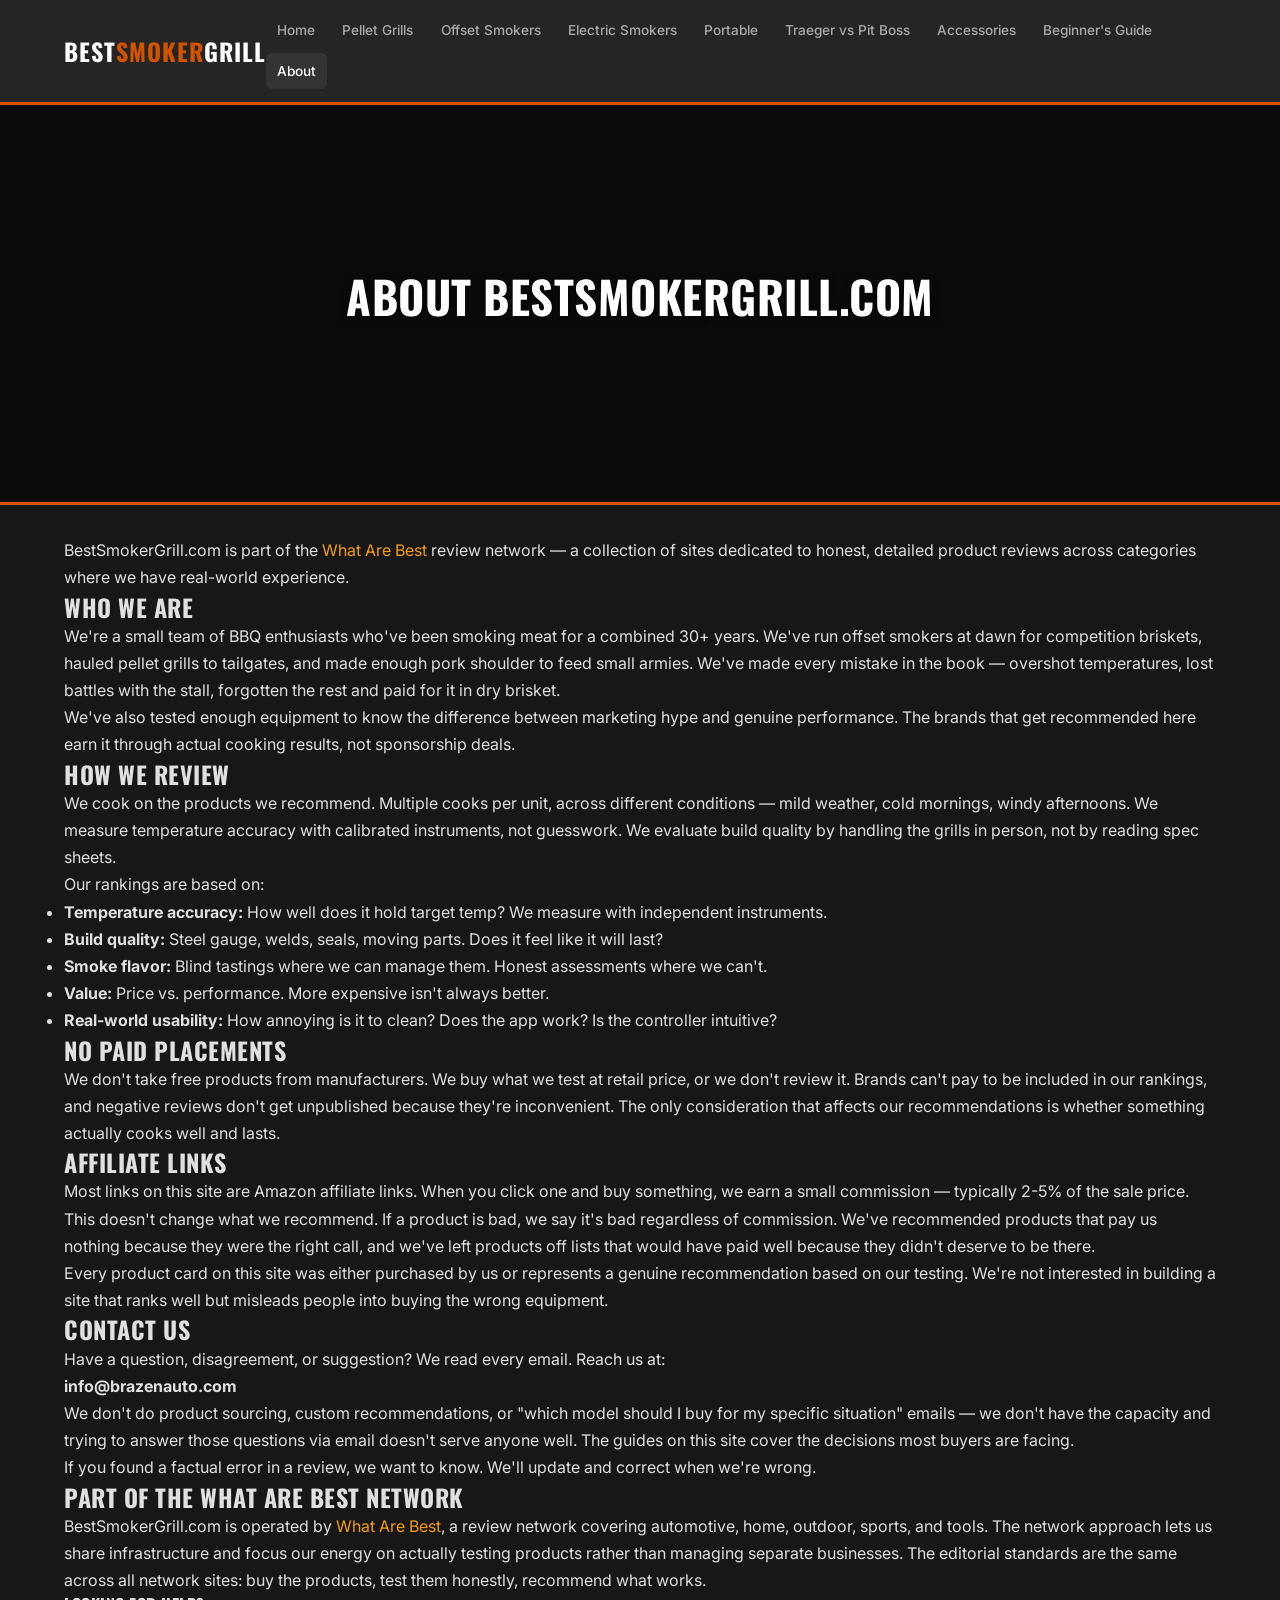
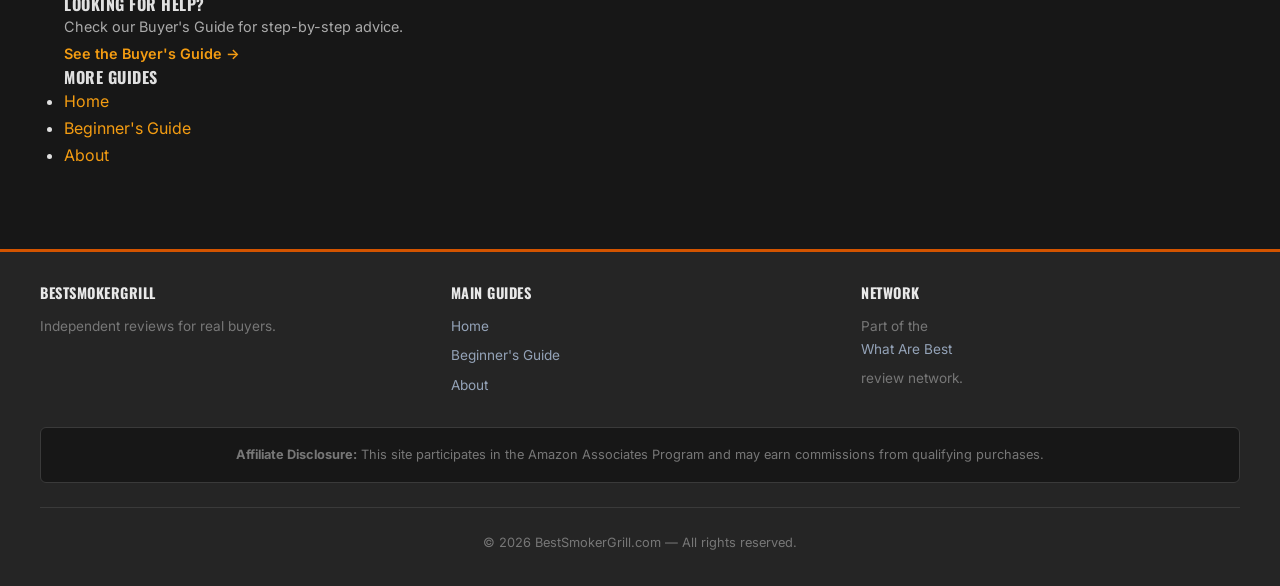
==== commit 4b5cdb98: "Remove petwearhouse.com from network footer — replaced with tacticalseats.com" ====
--- a/about.html
+++ b/about.html
@@ -108,7 +108,6 @@
   <div class="affiliate-disclosure"><p><strong>Affiliate Disclosure:</strong> This site participates in the Amazon Associates Program and may earn commissions from qualifying purchases.</p></div>
   <div class="footer-bottom"><p>&copy; 2026 BestSmokerGrill.com — All rights reserved.</p></div>
 </footer>
-<div class="network-links"><strong>What Are Best Review Network:</strong> <a href="https://whatarebest.com">What Are Best</a> · <a href="https://bestseatcover.com">Best Seat Covers</a> · <a href="https://jeepseatcover.com">Jeep Seat Covers</a> · <a href="https://bestbroncoaccessories.com">Bronco Accessories</a> · <a href="https://besttruckaccessories.com">Truck Accessories</a> · <a href="https://besttonneaucovers.com">Tonneau Covers</a> · <a href="https://petwearhouse.com">Pet Wearhouse</a> · <a href="https://bestfirestick.com">Best Firestick</a> · <a href="https://bestcordlesstools.com">Cordless Tools</a> · <a href="https://limitstraps.com">Limit Straps</a></div>
 <script src="js/main.js"></script>
 
 <a href="#" class="back-to-top" id="btt" aria-label="Back to top">↑</a>
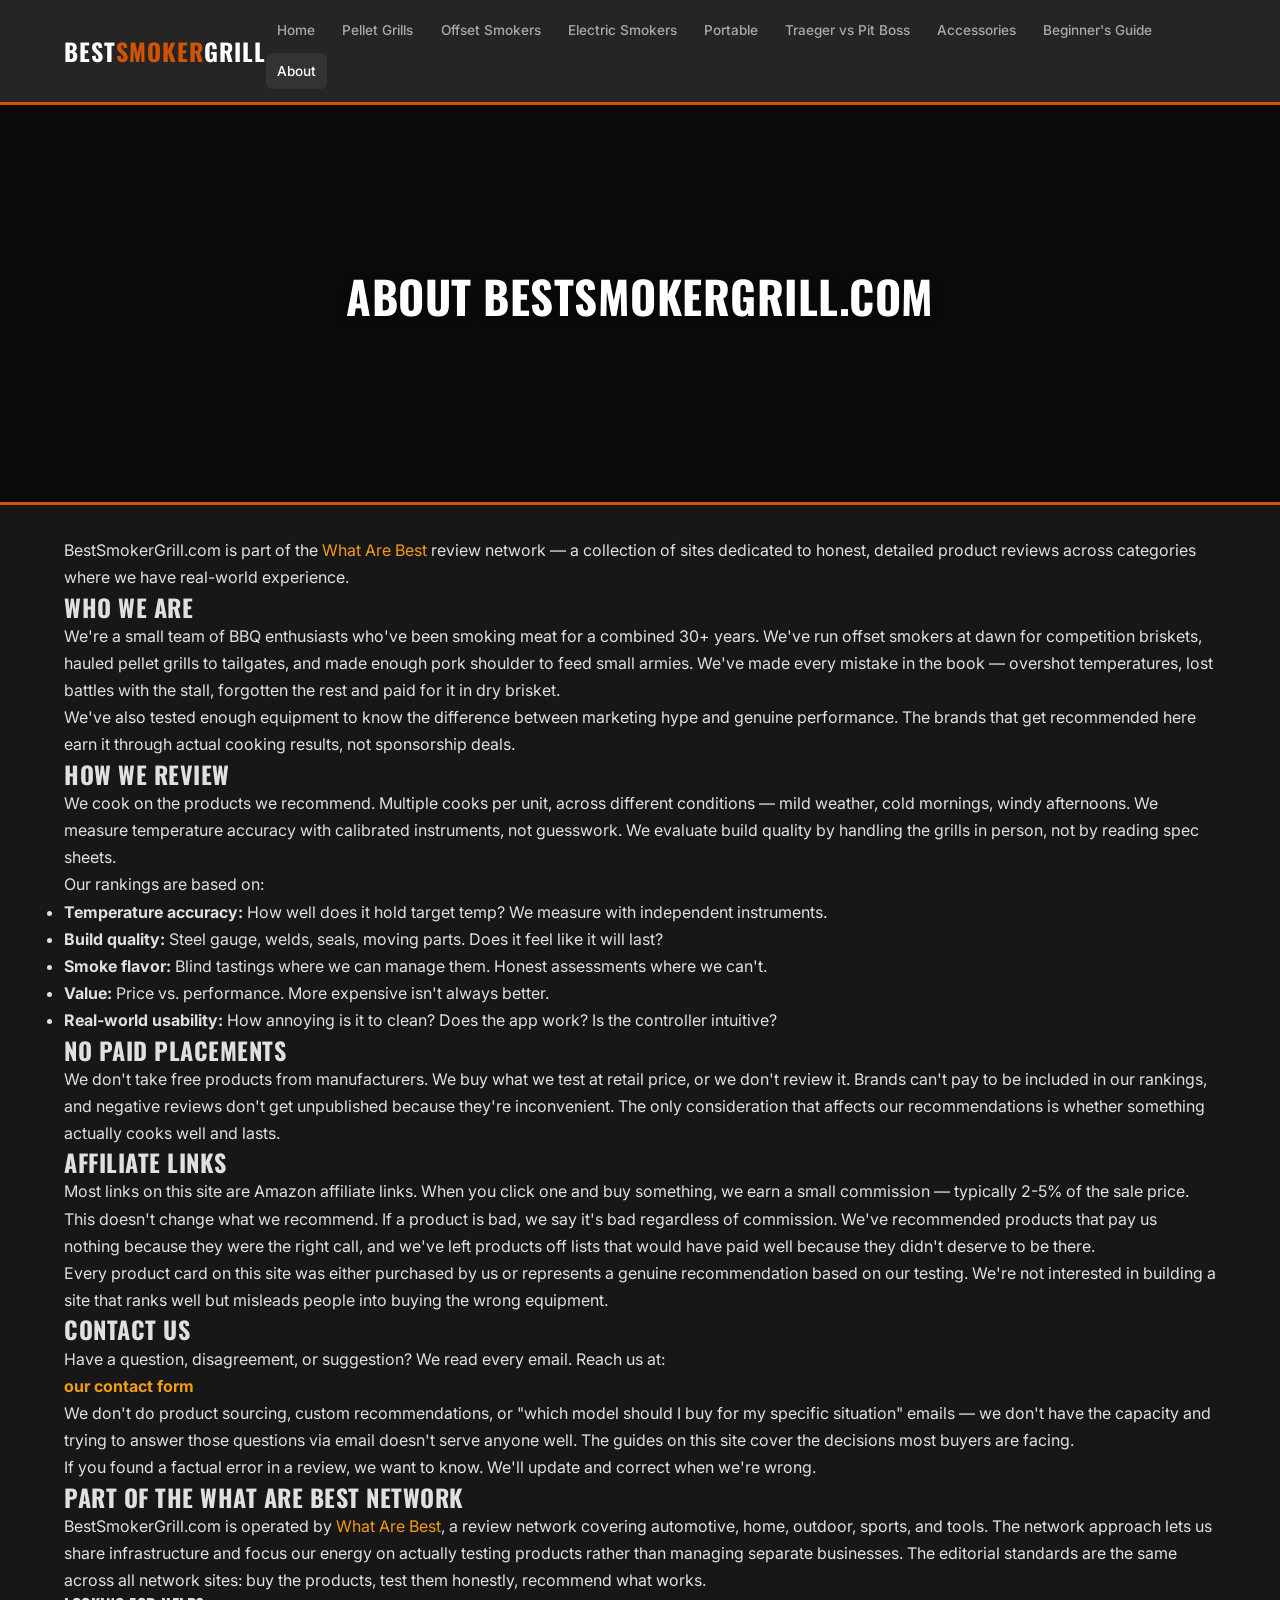
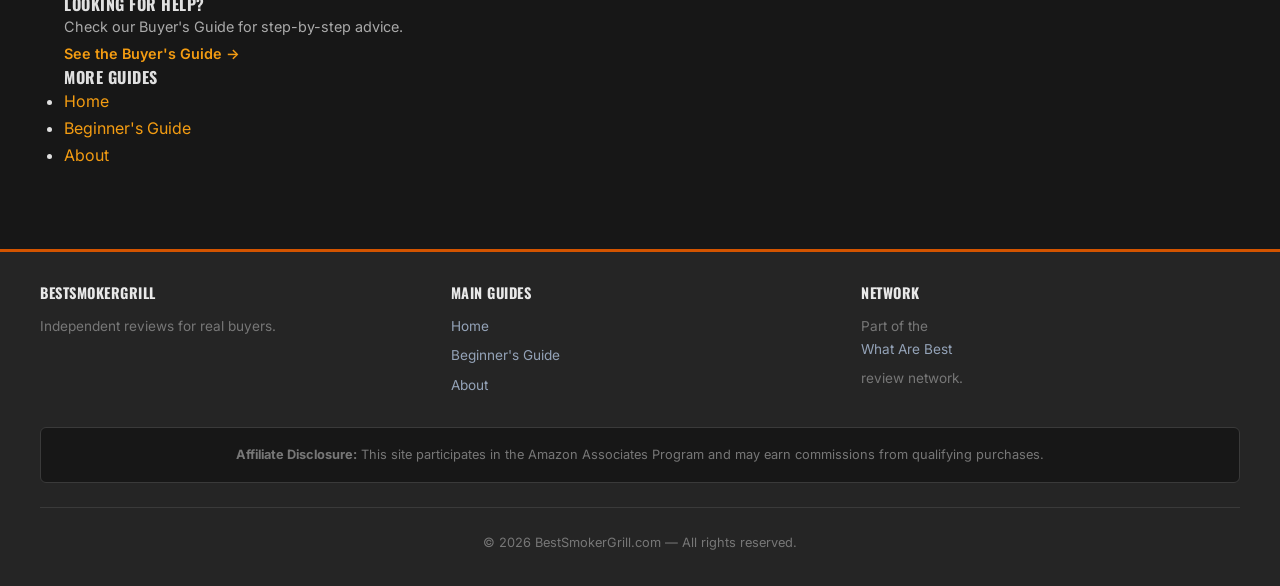
==== commit 678580af: "Add central contact form stub + scrub exposed emails (Web3Forms key pending)" ====
--- a/about.html
+++ b/about.html
@@ -81,7 +81,7 @@
 
     <h2>Contact Us</h2>
     <p>Have a question, disagreement, or suggestion? We read every email. Reach us at:</p>
-    <p><strong>info@brazenauto.com</strong></p>
+    <p><strong><a href="/contact.html">our contact form</a></strong></p>
     <p>We don't do product sourcing, custom recommendations, or "which model should I buy for my specific situation" emails — we don't have the capacity and trying to answer those questions via email doesn't serve anyone well. The guides on this site cover the decisions most buyers are facing.</p>
     <p>If you found a factual error in a review, we want to know. We'll update and correct when we're wrong.</p>
 
--- a/css/style.css
+++ b/css/style.css
@@ -1,7 +1,7 @@
 /* ===== RESET & BASE ===== */
 *,*::before,*::after{box-sizing:border-box;margin:0;padding:0}
 :root{--charcoal:#171717;--charcoal-light:#252525;--charcoal-mid:#333;--accent:#d35400;--accent-dark:#a84300;--accent-light:#f39c12;--accent-yellow:#f1c40f;--text-primary:#e0e0e0;--text-secondary:#aaa;--text-muted:#777;--white:#fff;--border-color:#3a3a3a;--card-bg:#222;--font-main:'Inter',system-ui,-apple-system,sans-serif;--font-heading:'Oswald',system-ui,sans-serif;--max-width:1200px;--radius:6px}
-html{scroll-behavior:smooth;font-size:16px}body{font-family:var(--font-main);background:var(--charcoal);color:var(--text-primary);line-height:1.7;-webkit-font-smoothing:antialiased}a{color:var(--accent-light);text-decoration:none;transition:color .2s}a:hover{color:var(--accent-yellow)}img{max-width:100%;height:auto;display:block}h1,h2,h3,h4,h5{font-family:var(--font-heading);text-transform:uppercase;letter-spacing:.5px;line-height:1.3}.site-header{background:var(--charcoal-light);border-bottom:3px solid var(--accent);position:sticky;top:0;z-index:1000;backdrop-filter:blur(10px)}.header-inner{max-width:var(--max-width);margin:0 auto;padding:.8rem 1.5rem;display:flex;align-items:center;justify-content:space-between}.logo{font-family:var(--font-heading);font-size:1.5rem;color:var(--white);font-weight:700;letter-spacing:1px}.logo span{color:var(--accent)}.nav-toggle{display:none;background:none;border:none;color:var(--white);font-size:1.5rem;cursor:pointer}.main-nav ul{list-style:none;display:flex;gap:.3rem;flex-wrap:wrap}.main-nav a{display:block;padding:.4rem .7rem;color:var(--text-secondary);font-size:.85rem;font-weight:500;border-radius:var(--radius);transition:all .2s}.main-nav a:hover,.main-nav a.active{color:var(--white);background:var(--charcoal-mid)}.hero{background:linear-gradient(135deg,var(--charcoal) 0%,#2a1d14 50%,var(--charcoal-light) 100%);padding:4rem 1.5rem;text-align:center;border-bottom:3px solid var(--accent)}.hero h1{font-size:2.8rem;color:var(--white);margin-bottom:1rem}.hero h1 span{color:var(--accent)}.hero p{font-size:1.15rem;color:var(--text-secondary);max-width:760px;margin:0 auto 2rem}.hero-cta{display:inline-block;background:var(--accent);color:var(--white);padding:.8rem 2rem;border-radius:var(--radius);font-weight:600;font-size:1rem;transition:all .2s;text-transform:uppercase;letter-spacing:1px}.hero-cta:hover{background:var(--accent-dark);color:var(--white);transform:translateY(-2px);box-shadow:0 4px 15px rgba(211,84,0,.4)}.container{max-width:var(--max-width);margin:0 auto;padding:2rem 1.5rem}.category-grid{display:grid;grid-template-columns:repeat(auto-fill,minmax(280px,1fr));gap:1.5rem;margin:2rem 0}.cat-card,.brand-section{background:var(--card-bg);border:1px solid var(--border-color);border-radius:var(--radius)}.cat-card{padding:1.8rem;text-align:center;transition:all .2s}.cat-card:hover{border-color:var(--accent);transform:translateY(-3px);box-shadow:0 8px 25px rgba(0,0,0,.3)}.cat-card .icon{font-size:2.5rem;margin-bottom:.8rem}.cat-card h3{font-size:1.1rem;color:var(--white);margin-bottom:.5rem}.cat-card p{font-size:.9rem;color:var(--text-secondary);margin-bottom:1rem}.cat-card a{color:var(--accent-light);font-weight:600;font-size:.9rem}.brand-section{padding:2rem;margin:2rem 0}.site-footer{background:var(--charcoal-light);border-top:3px solid var(--accent);padding:2rem 1.5rem;margin-top:3rem}.footer-inner{max-width:var(--max-width);margin:0 auto;display:grid;grid-template-columns:repeat(auto-fit,minmax(250px,1fr));gap:2rem}.footer-col h4{font-family:var(--font-heading);color:var(--white);margin-bottom:.8rem;font-size:.95rem}.footer-col p,.footer-col a{font-size:.85rem;color:var(--text-muted)}.footer-col ul{list-style:none}.footer-col li{margin-bottom:.4rem}.affiliate-disclosure{background:var(--charcoal);border:1px solid var(--border-color);border-radius:var(--radius);padding:1rem;margin-top:1.5rem;max-width:var(--max-width);margin-left:auto;margin-right:auto}.affiliate-disclosure p{font-size:.8rem;color:var(--text-muted);text-align:center}.footer-bottom{text-align:center;padding-top:1.5rem;margin-top:1.5rem;border-top:1px solid var(--border-color);max-width:var(--max-width);margin-left:auto;margin-right:auto}.footer-bottom p{font-size:.8rem;color:var(--text-muted)}.network-links{background:#1a1a1a;padding:1.2rem;text-align:center;font-size:.82rem;color:#888;border-top:1px solid #333}.network-links strong{color:#ccc}.network-links a{color:#aaa;margin:0 .5rem}@media(max-width:768px){.nav-toggle{display:block}.main-nav{display:none;position:absolute;top:100%;left:0;right:0;background:var(--charcoal-light);border-bottom:3px solid var(--accent);padding:1rem}.main-nav.open{display:block}.main-nav ul{flex-direction:column;gap:0}.main-nav a{padding:.7rem 1rem;border-radius:0;border-bottom:1px solid var(--border-color)}.hero h1{font-size:1.8rem}.header-inner{position:relative}.category-grid{grid-template-columns:1fr}}
+html{scroll-behavior:smooth;font-size:16px}body{font-family:var(--font-main);background:var(--charcoal);color:var(--text-primary);line-height:1.7;-webkit-font-smoothing:antialiased}a{color:var(--accent-light);text-decoration:none;transition:color .2s}a:hover{color:var(--accent-yellow)}img{max-width:100%;height:auto;display:block}h1,h2,h3,h4,h5{font-family:var(--font-heading);text-transform:uppercase;letter-spacing:.5px;line-height:1.3}.site-header{background:var(--charcoal-light);border-bottom:3px solid var(--accent);position:sticky;top:0;z-index:1000;backdrop-filter:blur(10px)}.header-inner{max-width:var(--max-width);margin:0 auto;padding:.8rem 1.5rem;display:flex;align-items:center;justify-content:space-between}.logo{font-family:var(--font-heading);font-size:1.5rem;color:var(--white);font-weight:700;letter-spacing:1px}.logo span{color:var(--accent)}.nav-toggle{display:none;background:none;border:none;color:var(--white);font-size:1.5rem;cursor:pointer}.main-nav ul{list-style:none;display:flex;gap:.3rem;flex-wrap:wrap}.main-nav a{display:block;padding:.4rem .7rem;color:var(--text-secondary);font-size:.85rem;font-weight:500;border-radius:var(--radius);transition:all .2s}.main-nav a:hover,.main-nav a.active{color:var(--white);background:var(--charcoal-mid)}.hero{background:linear-gradient(135deg,var(--charcoal) 0%,#2a1d14 50%,var(--charcoal-light) 100%);padding:4rem 1.5rem;text-align:center;border-bottom:3px solid var(--accent)}.hero h1{font-size:2.8rem;color:var(--white);margin-bottom:1rem}.hero h1 span{color:var(--accent)}.hero p{font-size:1.15rem;color:var(--text-secondary);max-width:760px;margin:0 auto 2rem}.hero-cta{display:inline-block;background:var(--accent);color:var(--white);padding:.8rem 2rem;border-radius:var(--radius);font-weight:600;font-size:1rem;transition:all .2s;text-transform:uppercase;letter-spacing:1px}.hero-cta:hover{background:var(--accent-dark);color:var(--white);transform:translateY(-2px);box-shadow:0 4px 15px rgba(211,84,0,.4)}.container{max-width:var(--max-width);margin:0 auto;padding:2rem 1.5rem}.category-grid{display:grid;grid-template-columns:repeat(auto-fill,minmax(220px,1fr));gap:1.5rem;margin:2rem 0}.cat-card,.brand-section{background:var(--card-bg);border:1px solid var(--border-color);border-radius:var(--radius)}.cat-card{padding:1.4rem;text-align:center;transition:all .2s}.cat-card:hover{border-color:var(--accent);transform:translateY(-3px);box-shadow:0 8px 25px rgba(0,0,0,.3)}.cat-card .icon{font-size:2.5rem;margin-bottom:.8rem}.cat-card h3{font-size:1.1rem;color:var(--white);margin-bottom:.5rem}.cat-card p{font-size:.9rem;color:var(--text-secondary);margin-bottom:1rem}.cat-card a{color:var(--accent-light);font-weight:600;font-size:.9rem}.brand-section{padding:2rem;margin:2rem 0}.site-footer{background:var(--charcoal-light);border-top:3px solid var(--accent);padding:2rem 1.5rem;margin-top:3rem}.footer-inner{max-width:var(--max-width);margin:0 auto;display:grid;grid-template-columns:repeat(auto-fit,minmax(250px,1fr));gap:2rem}.footer-col h4{font-family:var(--font-heading);color:var(--white);margin-bottom:.8rem;font-size:.95rem}.footer-col p,.footer-col a{font-size:.85rem;color:var(--text-muted)}.footer-col ul{list-style:none}.footer-col li{margin-bottom:.4rem}.affiliate-disclosure{background:var(--charcoal);border:1px solid var(--border-color);border-radius:var(--radius);padding:1rem;margin-top:1.5rem;max-width:var(--max-width);margin-left:auto;margin-right:auto}.affiliate-disclosure p{font-size:.8rem;color:var(--text-muted);text-align:center}.footer-bottom{text-align:center;padding-top:1.5rem;margin-top:1.5rem;border-top:1px solid var(--border-color);max-width:var(--max-width);margin-left:auto;margin-right:auto}.footer-bottom p{font-size:.8rem;color:var(--text-muted)}.network-links{background:#1a1a1a;padding:1.2rem;text-align:center;font-size:.82rem;color:#888;border-top:1px solid #333}.network-links strong{color:#ccc}.network-links a{color:#aaa;margin:0 .5rem}@media(max-width:768px){.nav-toggle{display:block}.main-nav{display:none;position:absolute;top:100%;left:0;right:0;background:var(--charcoal-light);border-bottom:3px solid var(--accent);padding:1rem}.main-nav.open{display:block}.main-nav ul{flex-direction:column;gap:0}.main-nav a{padding:.7rem 1rem;border-radius:0;border-bottom:1px solid var(--border-color)}.hero h1{font-size:1.8rem}.header-inner{position:relative}.category-grid{grid-template-columns:1fr}}
 
 
 /* Buy Button Styles */
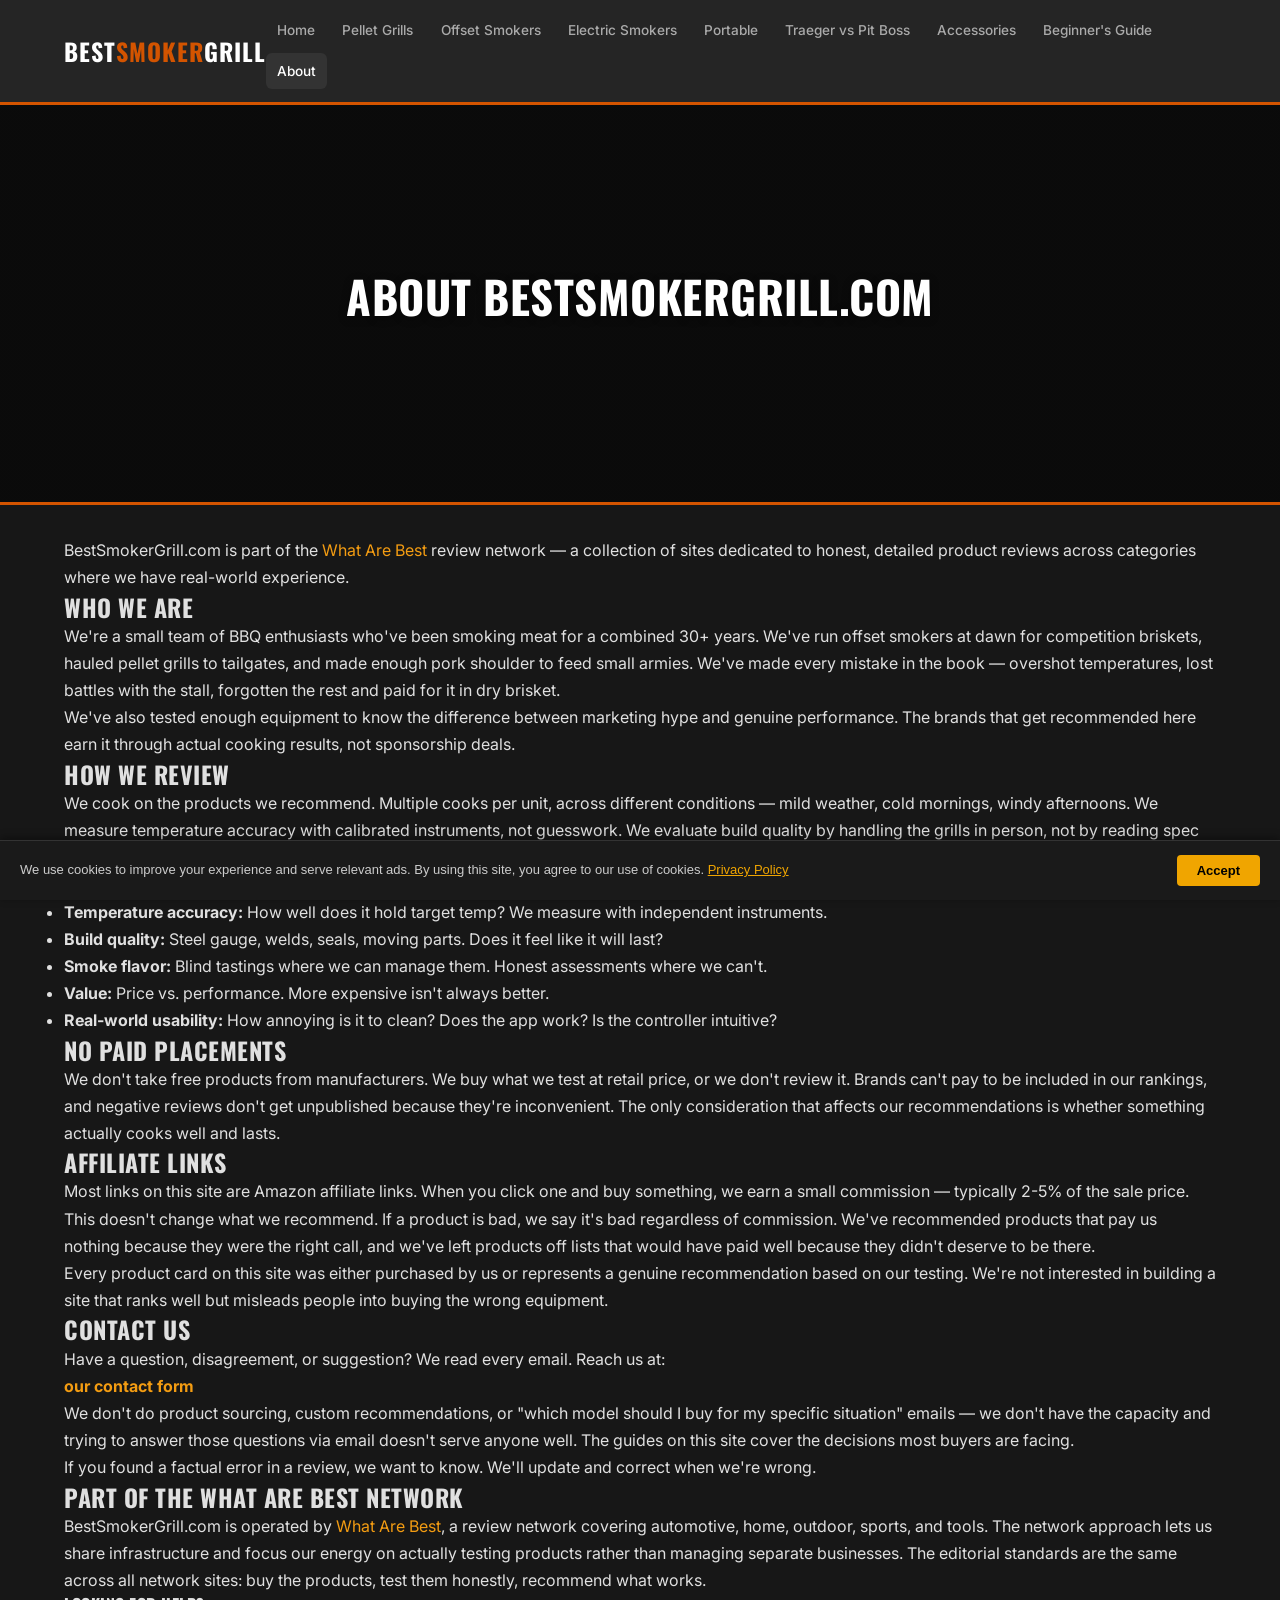
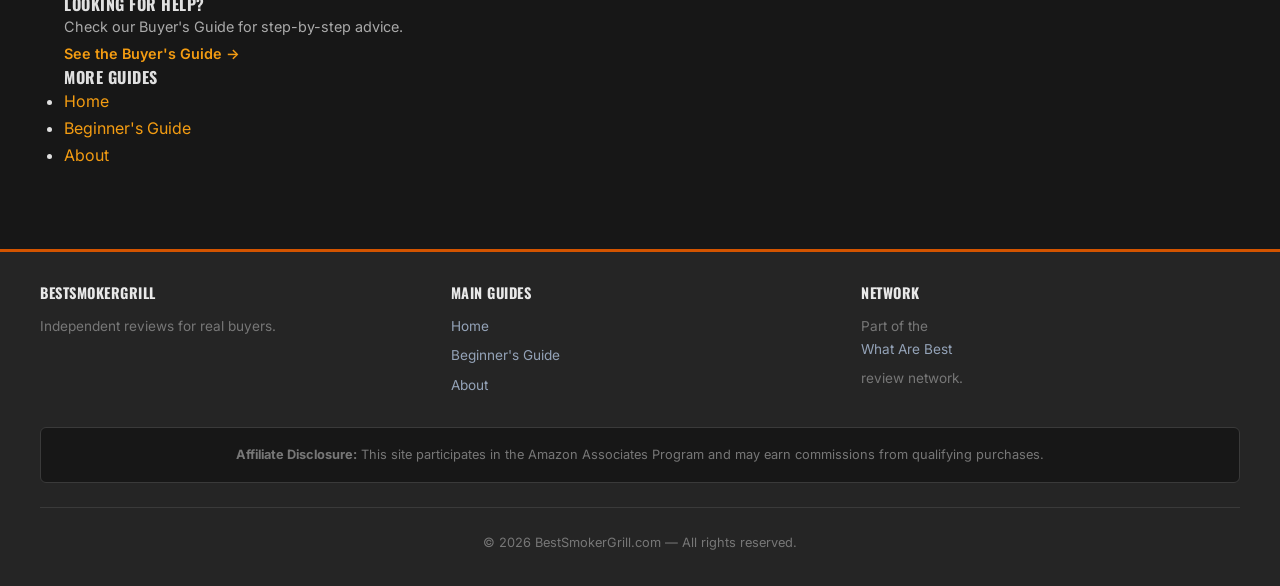
==== commit 08365890: "SEO autofix: add missing canonical/meta-description/robots tags" ====
--- a/about.html
+++ b/about.html
@@ -1,6 +1,7 @@
 <!DOCTYPE html>
 <html lang="en">
 <head>
+<meta name="robots" content="index,follow">
 <meta charset="UTF-8">
 <meta name="viewport" content="width=device-width,initial-scale=1.0">
 <title>About BestSmokerGrill — Independent Pellet Grill & Smoker Reviews</title>
@@ -117,5 +118,11 @@
 b.addEventListener('click',function(e){e.preventDefault();window.scrollTo({top:0,behavior:'smooth'})})})();
 </script>
 
+
+<div id="cookie-consent-banner" style="position:fixed;bottom:0;left:0;right:0;background:#1a1a1a;color:#ccc;font-family:sans-serif;font-size:13px;padding:14px 20px;display:flex;align-items:center;justify-content:space-between;gap:16px;flex-wrap:wrap;z-index:99999;border-top:1px solid #333;box-shadow:0 -2px 8px rgba(0,0,0,.4)">
+  <span>We use cookies to improve your experience and serve relevant ads. By using this site, you agree to our use of cookies. <a href="/privacy.html" style="color:#f0a500;text-decoration:underline">Privacy Policy</a></span>
+  <button onclick="document.getElementById('cookie-consent-banner').style.display='none';localStorage.setItem('cookie_ok','1')" style="background:#f0a500;color:#000;border:none;padding:8px 20px;border-radius:4px;cursor:pointer;font-weight:700;white-space:nowrap;font-size:13px">Accept</button>
+</div>
+<script>if(localStorage.getItem('cookie_ok'))document.getElementById('cookie-consent-banner').style.display='none';</script>
 </body>
 </html>
